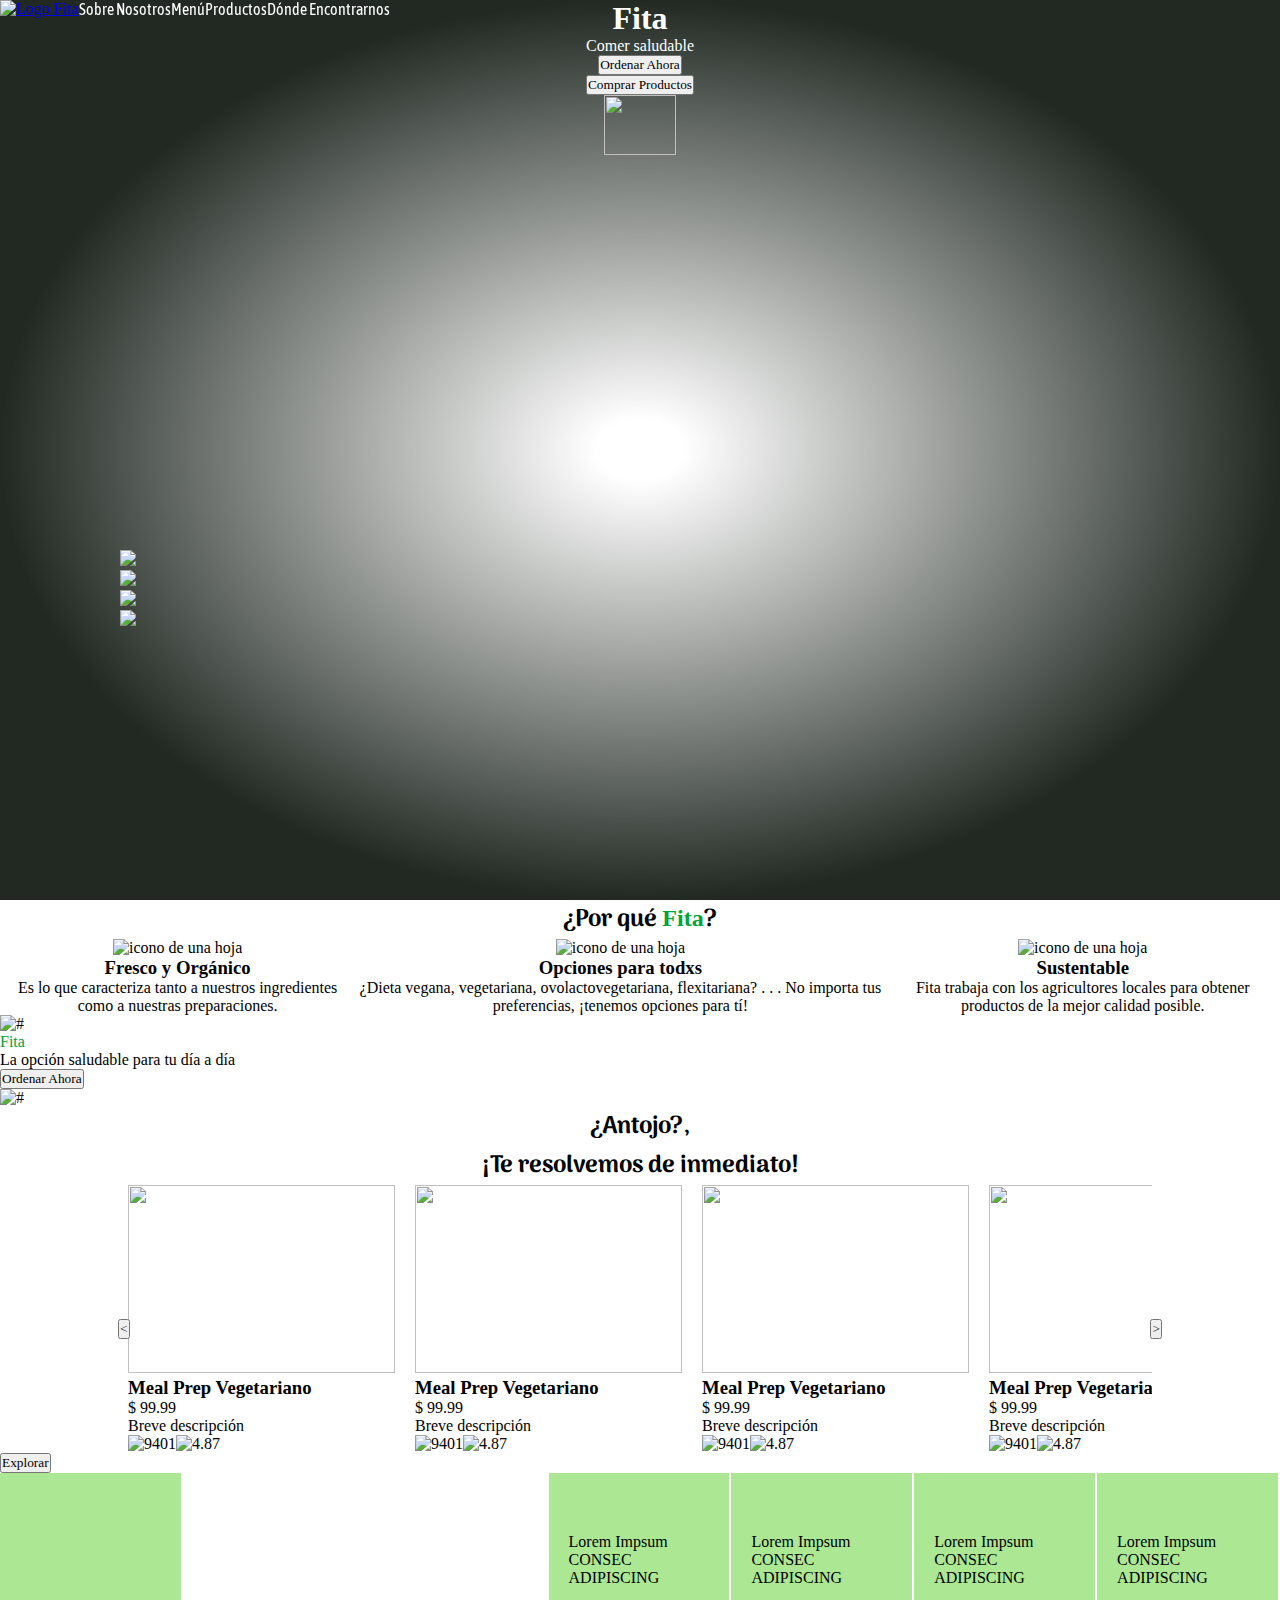
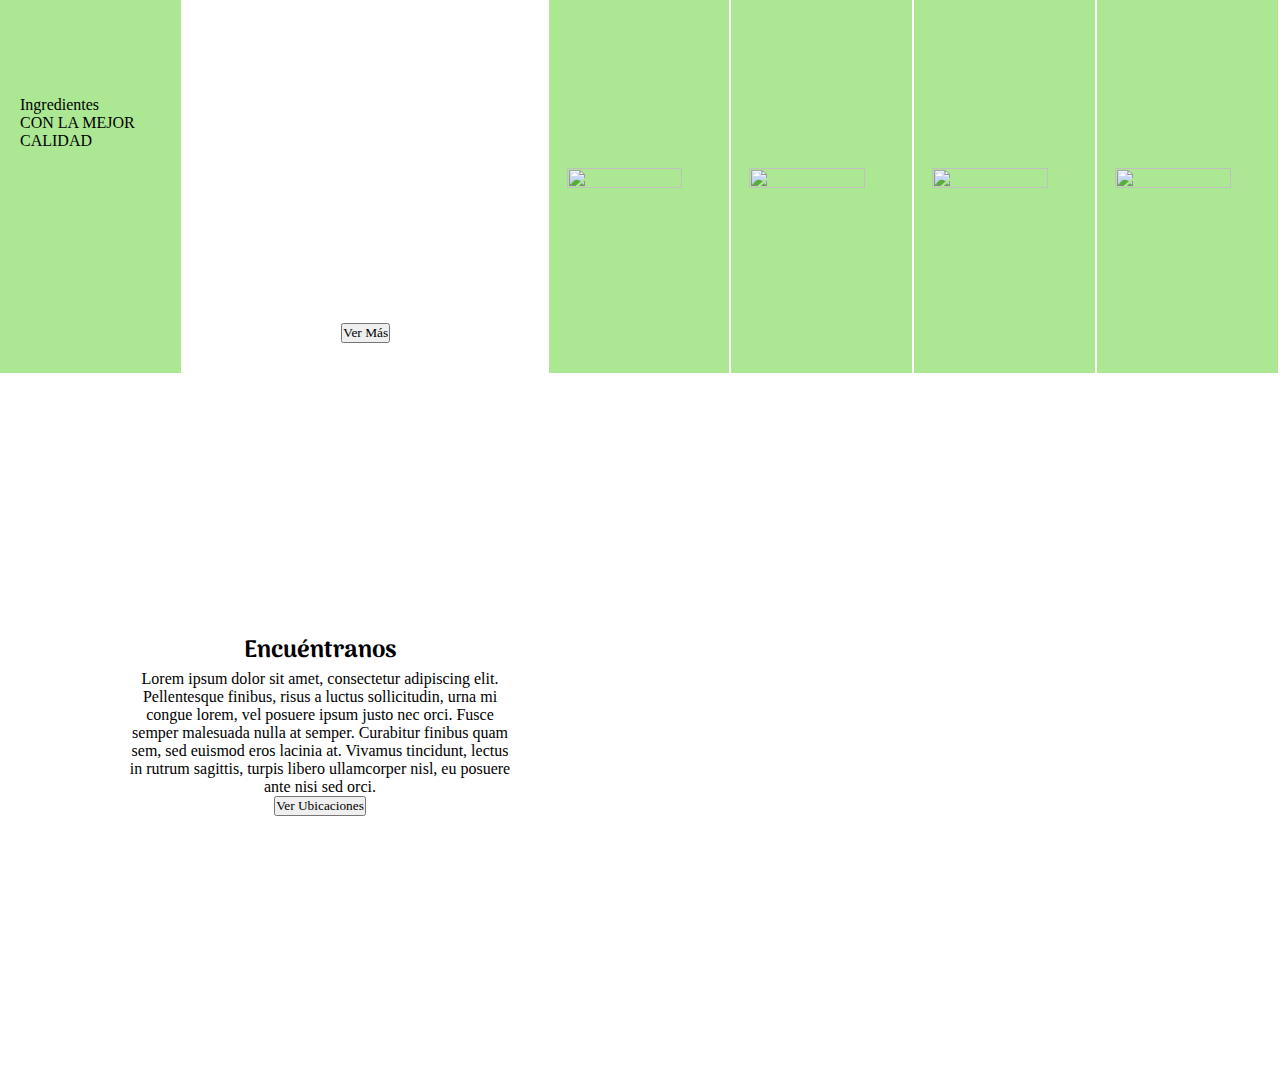
==== index.html @ cc6c2985 "completado el encuentranos, falta revisar espacios, fuentes y tamaños" ====
<!DOCTYPE html>
<html lang="en">
<head>
  <meta charset="UTF-8">
  <meta http-equiv="X-UA-Compatible" content="IE=edge">
  <meta name="viewport" content="width=device-width, initial-scale=1.0">
  <title>Fita</title>
  <link rel="icon" href="img/Logo.ico" type="image/x-icon">
  <link rel="stylesheet" href="css/style.css">
  <!-- Fonts -->
  <link rel="preconnect" href="https://fonts.googleapis.com">
  <link rel="preconnect" href="https://fonts.gstatic.com" crossorigin>
  <link href="https://fonts.googleapis.com/css2?family=Arima:wght@100;200;300;400;500;600;700&family=Asap+Condensed:wght@200;300;400;500;600;700;800;900&display=swap" rel="stylesheet">
</head>
<body>
  <div><!--  class="grid indexGrid"> -->
    <!-- NAV BAR -->
    <header>
      <div class="flex navBar">
        <a href="index.html"><img src="img/logo-letras-derecha.png" alt="Logo Fita" height="60px" width="104px"></a>
      <nav>
        <ul class="flex fntAsap txtBlanco">
          <li><a>Sobre Nosotros</a></li>
          <li><a>Menú</a></li>
          <li><a>Productos</a></li>
          <li><a>Dónde Encontrarnos</a></li>
        </ul>
      </nav>
      </div>

      <section id="indexHero">
        <!-- HERO -->
        <div class="centerDiv flex flxCenter">
          <div id="indexhero__SMlogos" class="flex vflex">
            <div class="SMlogo">
              <img src="img/sm-instagram.svg">
            </div>
            <div class="SMlogo">
              <img src="img/sm-whatsapp.svg">
            </div>
            <div class="SMlogo">
              <img src="img/sm-pinterest.svg">
            </div>
            <div class="SMlogo">
              <img src="img/sm-youtube.svg">
            </div>
          </div>
  
          <div class="flex vflex flxAlgnCenter txtBlanco" id="heroContent">
            <h1 class="fntFonarto">Fita</h1>
            <p>Comer saludable</p>
            <button>Ordenar Ahora</button>
            <button>Comprar Productos</button>
            <img src="img/iconMouse.svg" width="72px" height="60px">
          </div>
        </div>
        
      </section>
      
    </header>

    <main>
      <section class="txtCenter">
        <!-- RAZONES FITA -->
        <h2 class="fntArima">¿Por qué <span class="fntFonarto txtDestaque">Fita</span>?</h2>
        <div class="flex">
          <div class="vflex">
            <img src="img/hoja.svg" alt="icono de una hoja">
            <h3>Fresco y Orgánico</h3>
            <p>Es lo que caracteriza tanto a nuestros ingredientes como a nuestras preparaciones.</p>
          </div>
          <div class="vflex">
            <img src="img/people.svg" alt="icono de una hoja">
            <h3>Opciones para todxs</h3>
            <p>¿Dieta vegana, vegetariana, ovolactovegetariana, flexitariana? . . . No importa tus preferencias, ¡tenemos opciones para tí!</p>
          </div>
          <div class="vflex">
            <img src="img/sustentable.svg" alt="icono de una hoja">
            <h3>Sustentable</h3>
            <p>Fita trabaja con los agricultores locales para obtener productos de la mejor calidad posible.</p>
          </div>
        </div>
      </section>

      <section class="banner" class="grid">
        <!-- BANNER -->
        <img src="#" alt="#">
        <div class="vflex">
          <p class="fntFonarto txtDestaque">Fita</p>
          <p>La opción saludable para tu día a día</p>
          <button>Ordenar Ahora</button>
        </div>
        <img src="#" alt="#">
      </section>

      <section>
        <!-- VISTA MENU -->
        <h2 class="txtCenter">¿Antojo?,<br>¡Te resolvemos de inmediato!</h2>
        
        <div class="carousel-container">
          <div class="carousel-wrapper">
            <div class="carousel flex">
              <div class="carousel-items flex">
                <div class="carousel-item">
                  <img src="img/meal-prep.jpg" style="height: 188px; width:267px;">
                  <h3>Meal Prep Vegetariano</h3>
                  <p>$ 99.99</p>  
                  <p>Breve descripción</p>
                  <div class="flex">
                    <div class="flex"> 
                      <img src="img/user.svg">
                      <p>9401</p>
                    </div>
                    <div class="flex">
                      <img src="img/star.svg">
                      <p>4.87</p>
                    </div>
                  </div>
                </div>

                <div class="carousel-item">
                  <img src="img/meal-prep.jpg" style="height: 188px; width:267px;">
                  <h3>Meal Prep Vegetariano</h3>
                  <p>$ 99.99</p>  
                  <p>Breve descripción</p>
                  <div class="flex">
                    <div class="flex"> 
                      <img src="img/user.svg">
                      <p>9401</p>
                    </div>
                    <div class="flex">
                      <img src="img/star.svg">
                      <p>4.87</p>
                    </div>
                  </div>
                </div>

                <div class="carousel-item">
                  <img src="img/meal-prep.jpg" style="height: 188px; width:267px;">
                  <h3>Meal Prep Vegetariano</h3>
                  <p>$ 99.99</p>  
                  <p>Breve descripción</p>
                  <div class="flex">
                    <div class="flex"> 
                      <img src="img/user.svg">
                      <p>9401</p>
                    </div>
                    <div class="flex">
                      <img src="img/star.svg">
                      <p>4.87</p>
                    </div>
                  </div>
                </div>

                <div class="carousel-item">
                  <img src="img/meal-prep.jpg" style="height: 188px; width:267px;">
                  <h3>Meal Prep Vegetariano</h3>
                  <p>$ 99.99</p>  
                  <p>Breve descripción</p>
                  <div class="flex">
                    <div class="flex"> 
                      <img src="img/user.svg">
                      <p>9401</p>
                    </div>
                    <div class="flex">
                      <img src="img/star.svg">
                      <p>4.87</p>
                    </div>
                  </div>
                </div>

                <div class="carousel-item">
                  <img src="img/meal-prep.jpg" height="188px" width="267px">
                  <h3>Meal Prep Vegetariano</h3>
                  <p>$ 99.99</p>  
                  <p>Breve descripción</p>
                  <div class="flex">
                    <div class="flex"> 
                      <img src="img/user.svg">
                      <p>9401</p>
                    </div>
                    <div class="flex">
                      <img src="img/star.svg">
                      <p>4.87</p>
                    </div>
                  </div>
                </div>
              </div>
            </div>
          </div>
          <button class="carousel-control carousel-control-prev">&lt;</button>
          <button class="carousel-control carousel-control-next">&gt;</button>
        </div>
        <button>Explorar</button>
      </section>

      <section>
        <!-- INGREDIENTES -->
        <div class="flex vIngredientes-container">
          <div class="vIngredientes-item flex vflex flxCenter">
            <p>Ingredientes <br> CON LA MEJOR CALIDAD</p>
          </div>

          <div id="verMasIngredientes" class="flex">
            <button>Ver Más</button>
          </div>

          <div class="vIngredientes-item flex vflex flxBetween">
            <p>Lorem Impsum <br>CONSEC ADIPISCING</p>
            <img src="img/ingrediente-1.png" height="177px" width="177px">
          </div>

          <div class="vIngredientes-item flex vflex flxBetween">
            <p>Lorem Impsum <br>CONSEC ADIPISCING</p>
            <img src="img/ingrediente-2.png" height="177px" width="177px">
          </div>

          <div class="vIngredientes-item flex vflex flxBetween">
            <p>Lorem Impsum <br>CONSEC ADIPISCING</p>
            <img src="img/ingrediente-3.png" height="177px" width="177px">
          </div>

          <div class="vIngredientes-item flex vflex flxBetween">
            <p>Lorem Impsum <br>CONSEC ADIPISCING</p>
            <img src="img/ingrediente-4.png" height="177px" width="177px">
          </div>
        </div>
      </section>

      <section>
        <!-- UBICACIONES -->
        <div class="flex txtCenter">
          <div class="ubicaciones-elemento flex flxAlgnCenter">
            <div class="flex vflex flxAlgnCenter flxCenter centerDiv">
              <h2>Encuéntranos</h2>
              <p>Lorem ipsum dolor sit amet, consectetur adipiscing elit. Pellentesque finibus, risus a luctus sollicitudin, urna mi congue lorem, vel posuere ipsum justo nec orci. Fusce semper malesuada nulla at semper. Curabitur finibus quam sem, sed euismod eros lacinia at. Vivamus tincidunt, lectus in rutrum sagittis, turpis libero ullamcorper nisl, eu posuere ante nisi sed orci. </p>
              <button>Ver Ubicaciones</button>
            </div>
          </div>
         
          <div id="imgIndexUbicaciones" class="ubicaciones-elemento">
          </div>
        </div>
      </section>
    </main>
    <footer>
      <!-- FOOTER -->
      
    </footer>
  </div>
</body>
</html>
---- css/style.css ----
* {
    margin: 0;
    padding: 0;
}
/* GENERALES */
:root {
    --color-white: #FFF;
    --color-black: #212922;
    --color-destaque: #01A437;
    --color-claro: #ACE894;
    --color-CTA: #E55934;
}
@font-face {
    font-family: 'Fonarto';
    src: url(../fonts/fonarto.ttf);
}

ul {
    list-style: none;
}

/* DISPLAY */
.grid {
    display: grid;
}

.flex {
    display: flex;
    flex-direction: row;
}

.vflex {
    flex-direction: column;
}

.flxCenter {
    justify-content: center;
}

.flxAlgnCenter {
    align-items: center;
}

.flxBetween {
    justify-content: space-between;
}

.centerDiv {
    width:60%; 
    margin:0 auto;
}

button {
    font-family: 'Fonarto';
    display: block;
}

/* TEXTO */
.txtBlanco {
    color: var(--color-white);
}

.txtDestaque {
    color: var(--color-destaque);
}

.txtCenter {
    text-align: center;
}

.fntAsap {
    font-family: 'Asap Condensed', sans-serif;
}

.fntArima {
    font-family: 'Arima', cursive;
}

.fntFonarto {
    font-family: 'Fonarto';
}

h2 {
    font-family: 'Arima', cursive;
}

/* header */
.navBar {
    position: fixed;
    z-index: 1000;
}

#indexHero {
    background: radial-gradient(50% 50% at 50% 50%, rgba(33, 41, 34, 0) 6.77%, #212922 100%),url(../img/burger-hero.png);
    background-blend-mode: hard-light, normal;
    background-size: cover;
    background-position: center;
    height: 100vh;
}

#indexhero__SMlogos {
    position: absolute;
    left: 120px;
    bottom: 30%;
}

/* Carousel menu */
.carousel-container {
    width: 80%;
    margin: 0 auto;
    position: relative;
}

.carousel-item {
    width: auto;
}

.carousel-items {
    gap: 20px;
}
.carousel-wrapper {
    overflow: hidden;
}

.carousel-control {
    position: absolute;
    top: 50%;
}

.carousel-control-prev {
    left: -10px;
}
  
.carousel-control-next {
    right: -10px;
}

/* Ingredientes */
.vIngredientes-container {
    position: relative;
    height: 500px;
}

.vIngredientes-item {
    width: calc(100% / 7);
    padding: 60px 0 60px 0px;
    box-sizing: border-box;
    background-color: var(--color-claro);
    border-right: 2px solid var(--color-white);
}

.vIngredientes-item p {
    max-width: 138px;
    margin-left: 20px;

}

.vIngredientes-item img {
    align-self: center;
    width: 80%;
    height: auto;
}

#verMasIngredientes {
    width: calc(2* (100%/7));
    background: url(../img/ingredientes-varios.jpg);
    background-position: center;
    background-size: cover;
    align-items: flex-end;
    justify-content: center;
    padding-bottom: 30px;

}

/* Encuentranos - Ubicaciones */
.ubicaciones-elemento {
    width: 50%;
    height: 700px;
}
#imgIndexUbicaciones {
    background: url(../img/restaurante-personas-comiendo.jpg);
    background-position: center;
    background-size: cover;
    
}
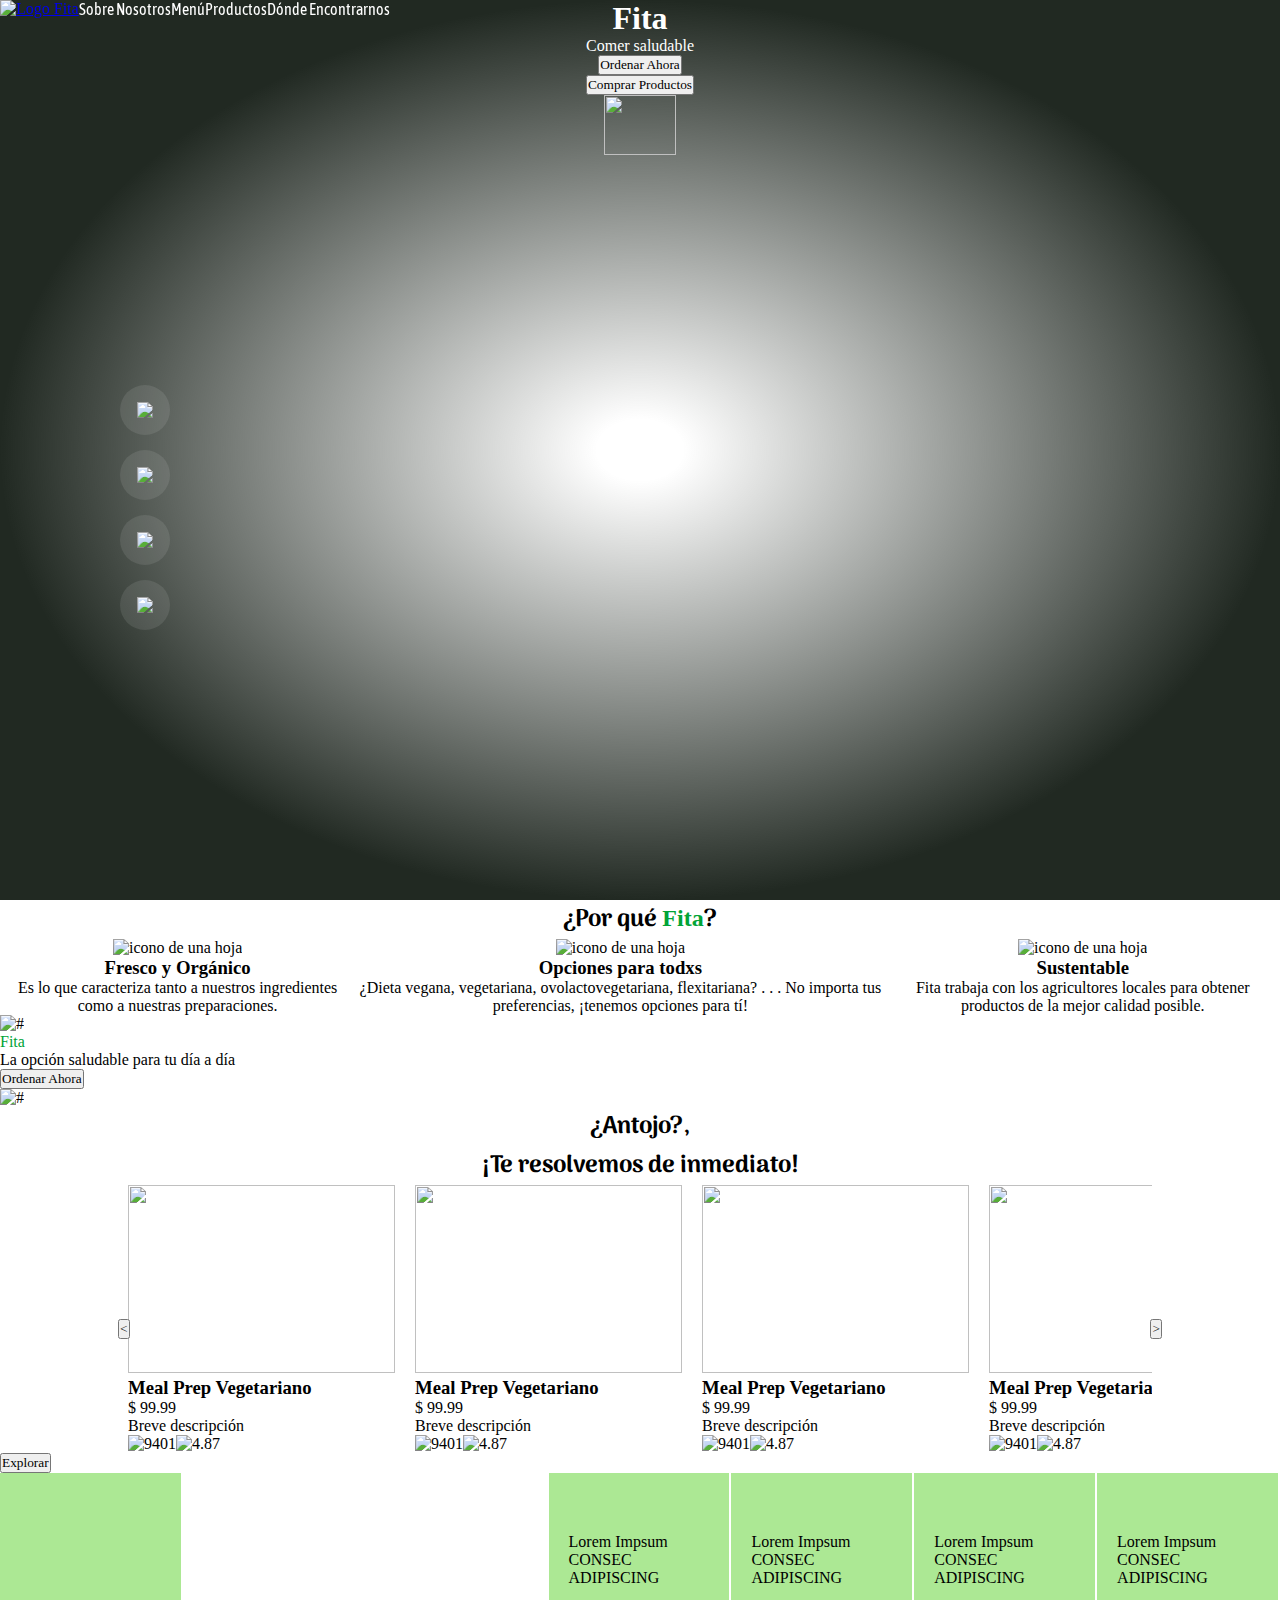
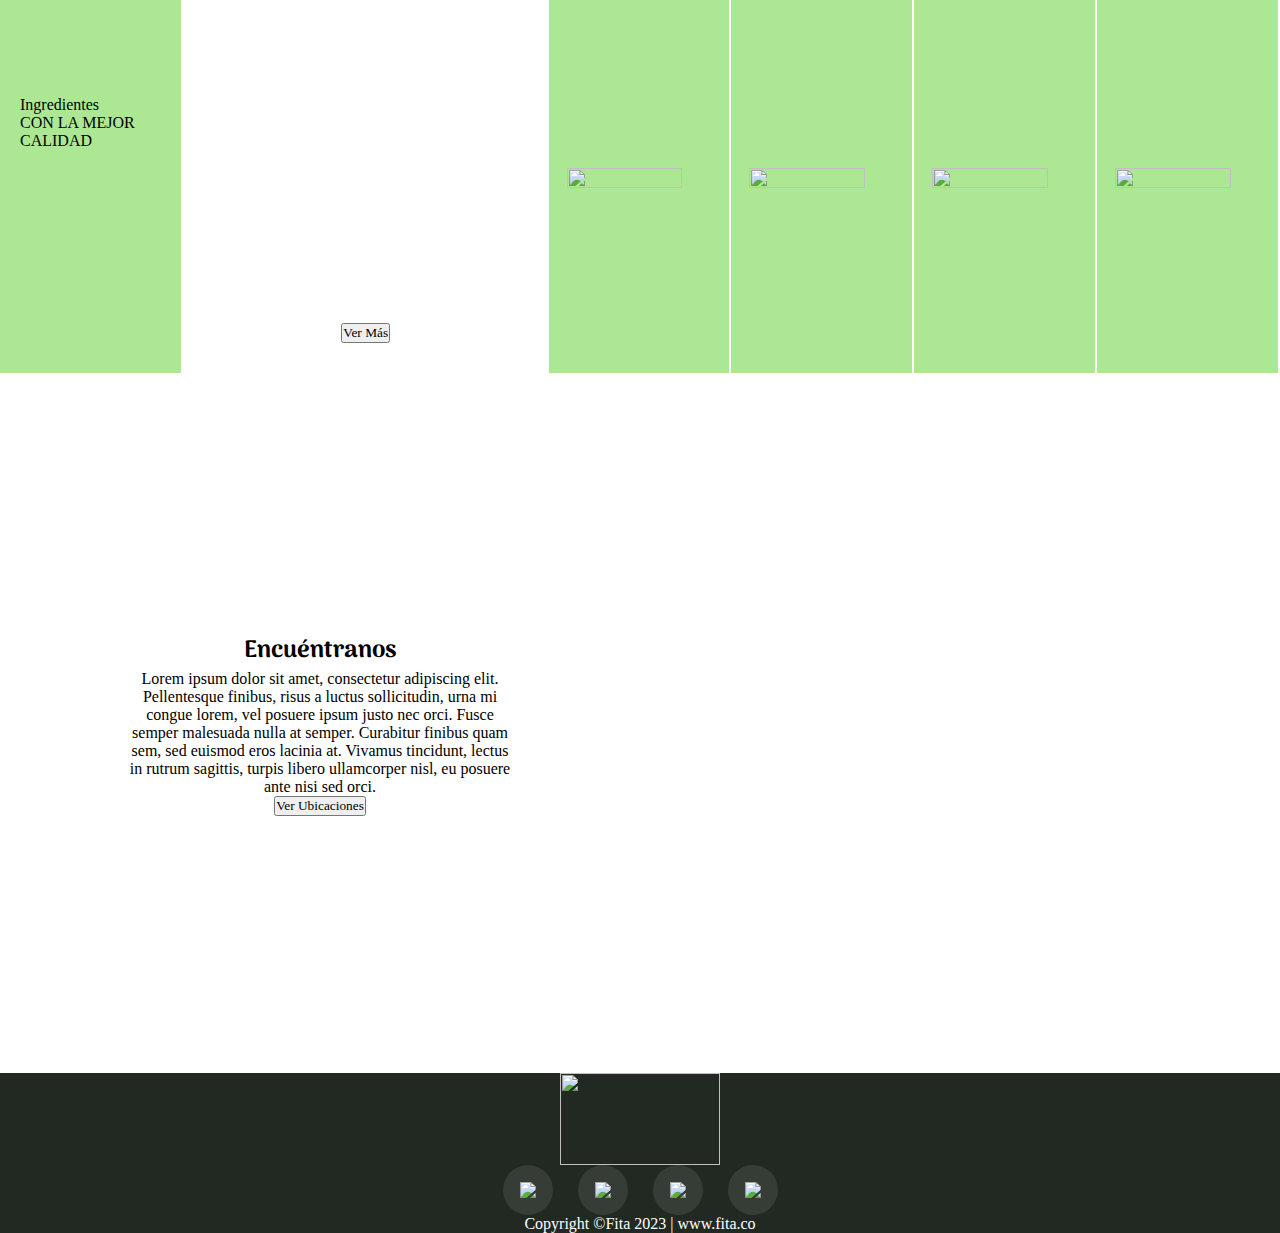
==== commit a630e5cc: "hice footer, espacio entre SMlogos modificado. Falta tipografia, tamanos y espaciado" ====
--- a/index.html
+++ b/index.html
@@ -31,7 +31,7 @@
       <section id="indexHero">
         <!-- HERO -->
         <div class="centerDiv flex flxCenter">
-          <div id="indexhero__SMlogos" class="flex vflex">
+          <div class="indexhero__SMlogos flex vflex">
             <div class="SMlogo">
               <img src="img/sm-instagram.svg">
             </div>
@@ -243,9 +243,26 @@
         </div>
       </section>
     </main>
-    <footer>
+    <footer class="bg-oscuro">
       <!-- FOOTER -->
-      
+      <div class="flex vflex flxAlgnCenter" >
+        <img src="img/logo-letras-derecha.png" height="92px" width="160px">
+        <div class="flex flxAlgnCenter footer__SMlogos">
+          <div class="SMlogo">
+            <img src="img/sm-instagram.svg">
+          </div>
+          <div class="SMlogo">
+            <img src="img/sm-whatsapp.svg">
+          </div>
+          <div class="SMlogo">
+            <img src="img/sm-pinterest.svg">
+          </div>
+          <div class="SMlogo">
+            <img src="img/sm-youtube.svg">
+          </div>
+        </div>
+        <p class="txtBlanco">Copyright ©Fita 2023 | www.fita.co </p>
+
     </footer>
   </div>
 </body>
--- a/css/style.css
+++ b/css/style.css
@@ -9,6 +9,7 @@
     --color-destaque: #01A437;
     --color-claro: #ACE894;
     --color-CTA: #E55934;
+    --color-trans: #F8F8F81A;
 }
 @font-face {
     font-family: 'Fonarto';
@@ -53,6 +54,10 @@
 button {
     font-family: 'Fonarto';
     display: block;
+}
+
+.bg-oscuro {
+    background-color: var(--color-black);
 }
 
 /* TEXTO */
@@ -98,10 +103,22 @@
     height: 100vh;
 }
 
-#indexhero__SMlogos {
+.indexhero__SMlogos {
     position: absolute;
     left: 120px;
     bottom: 30%;
+    gap: 15px;
+}
+
+.SMlogo {
+    background: var(--color-trans);
+    border-radius: 50%;
+    width: 50px; 
+    height: 50px;
+    display: flex;
+    justify-content: center;
+    align-items: center;
+
 }
 
 /* Carousel menu */
@@ -184,5 +201,9 @@
     
 }
 
-
-
+/* Footer */
+
+.footer__SMlogos {
+ gap: 25px;
+}
+
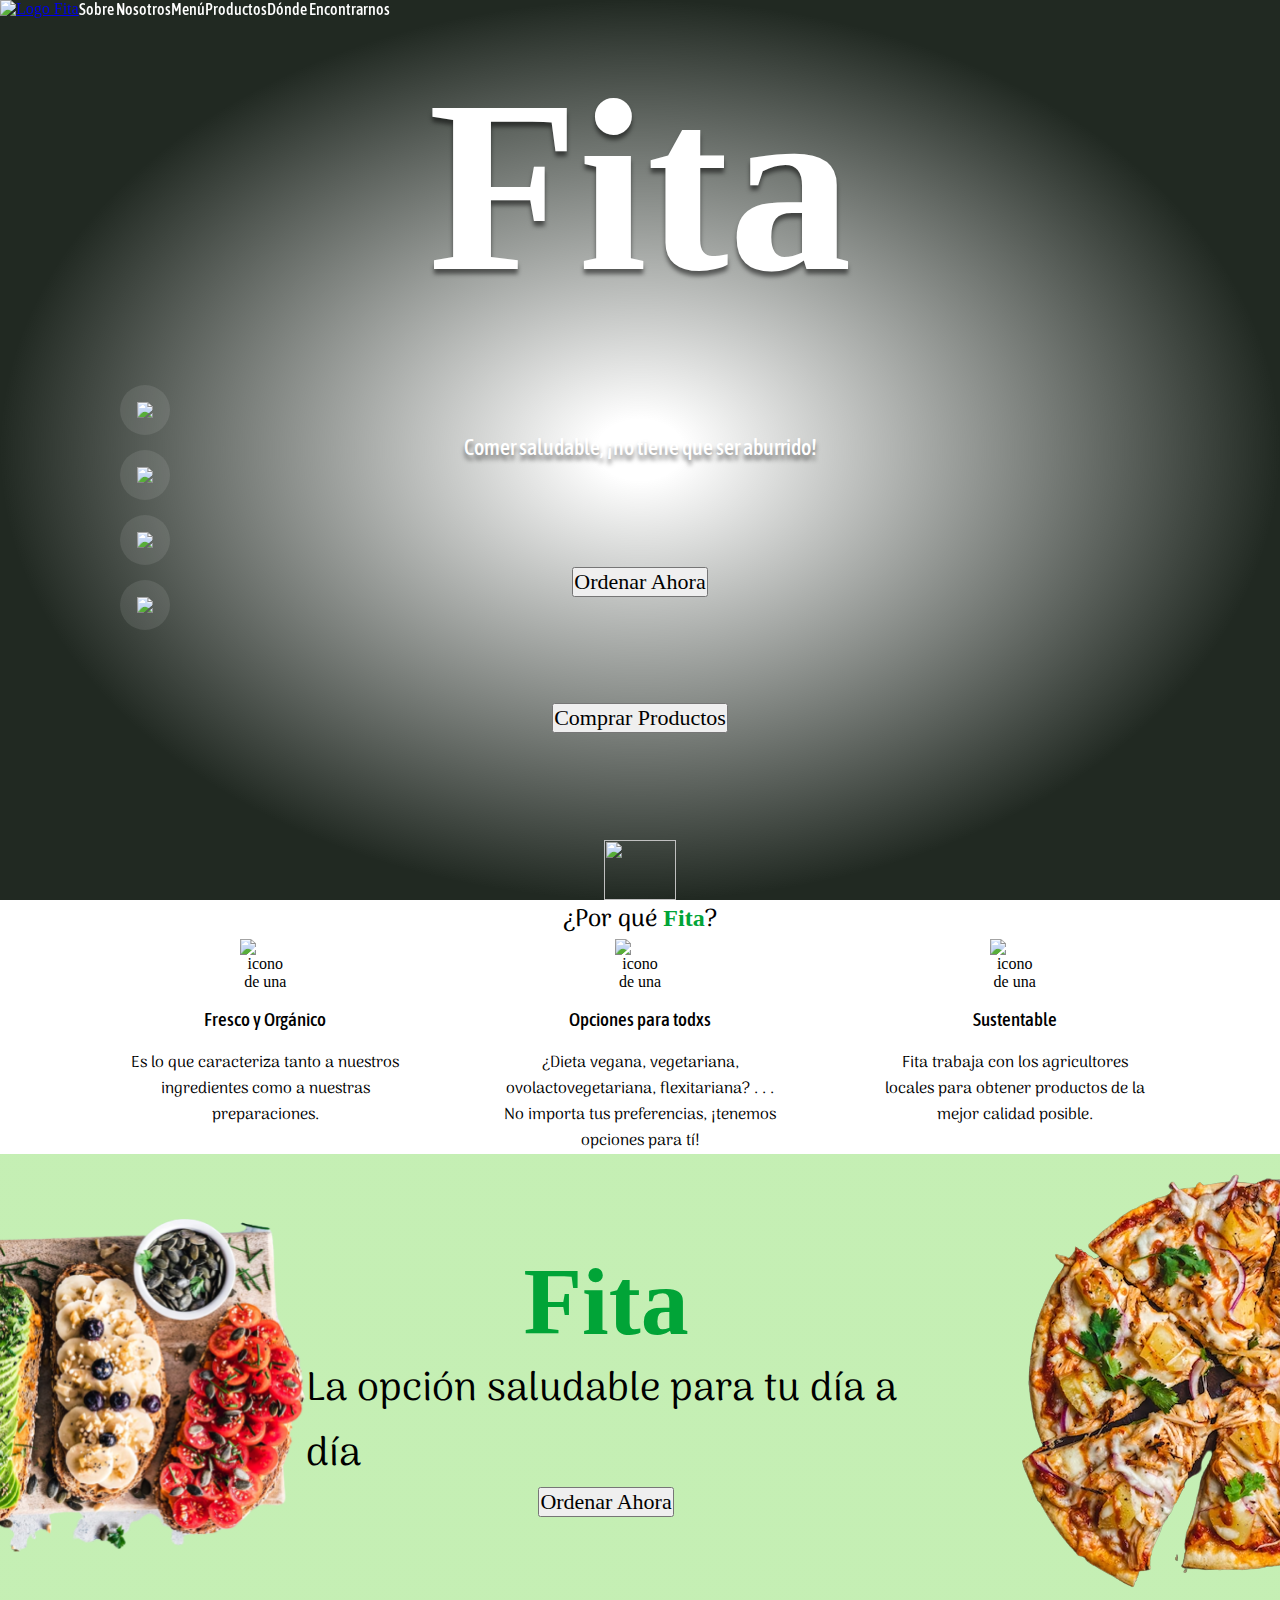
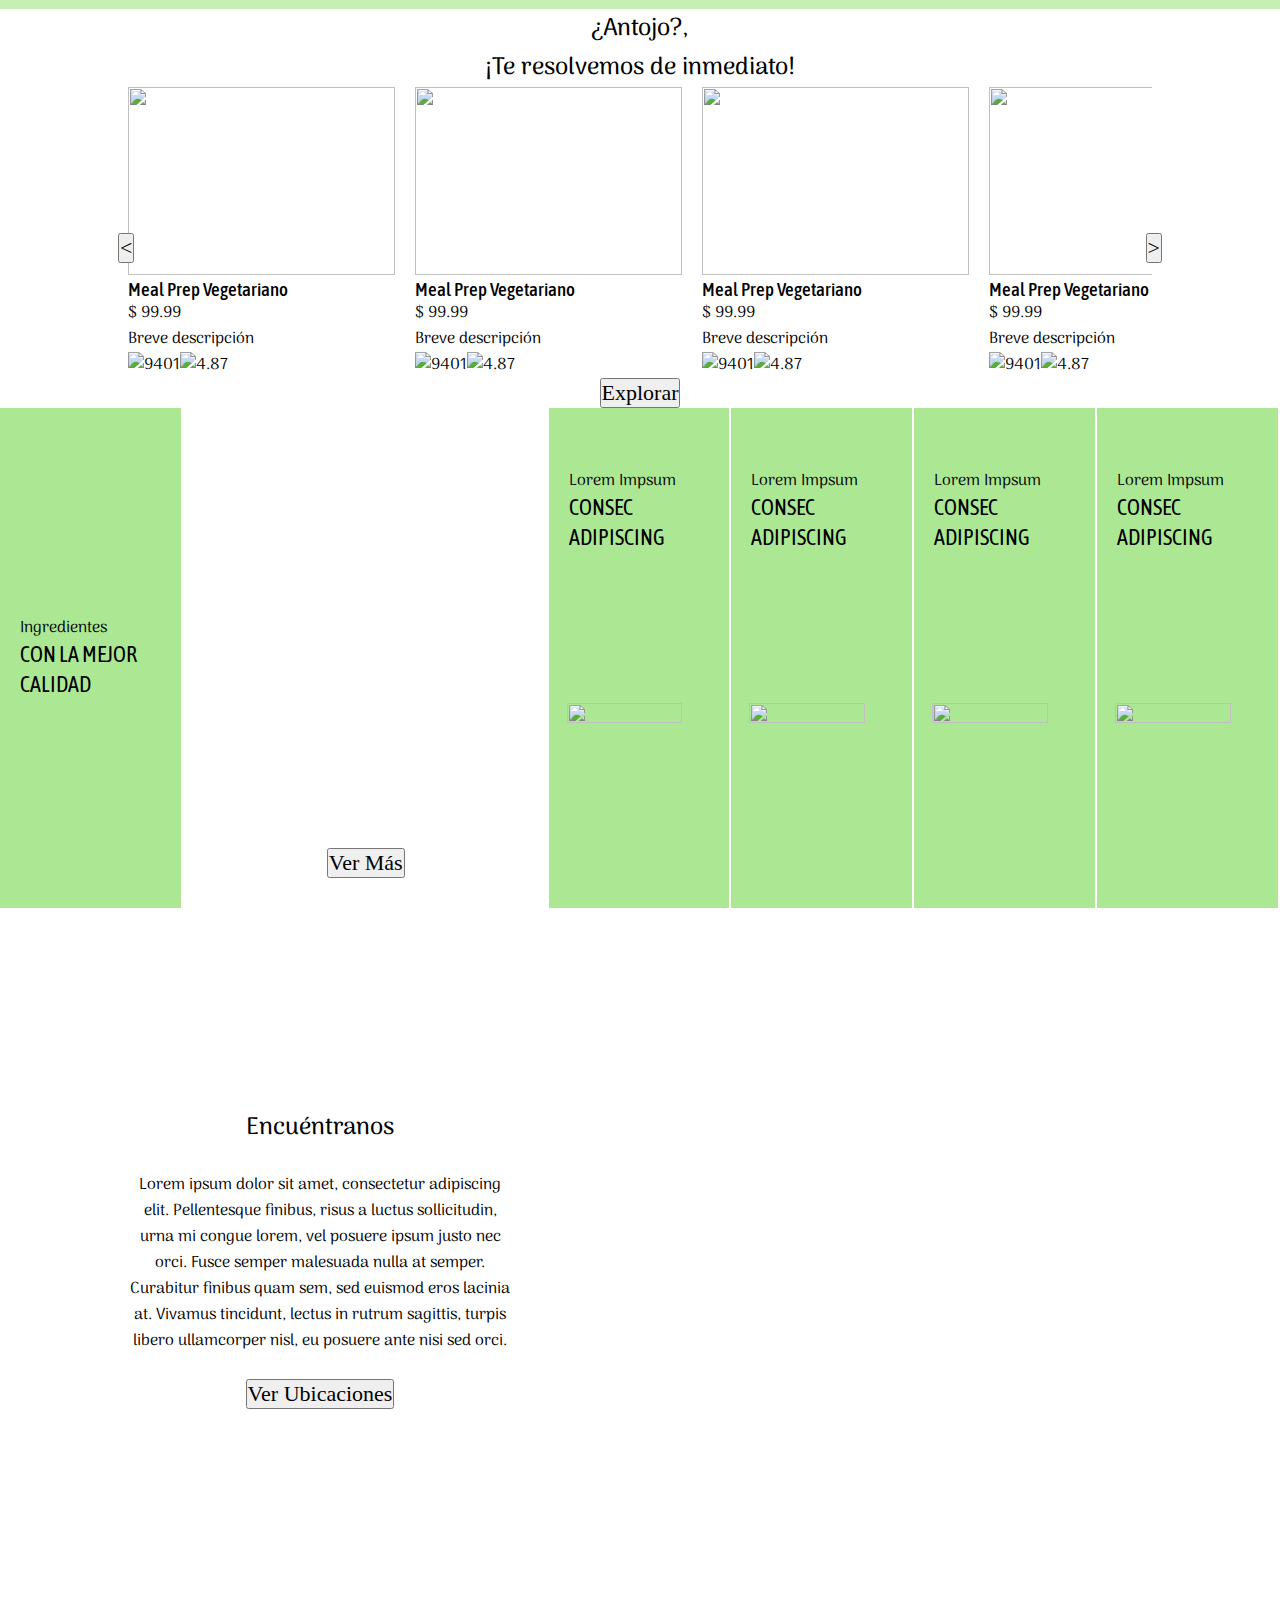
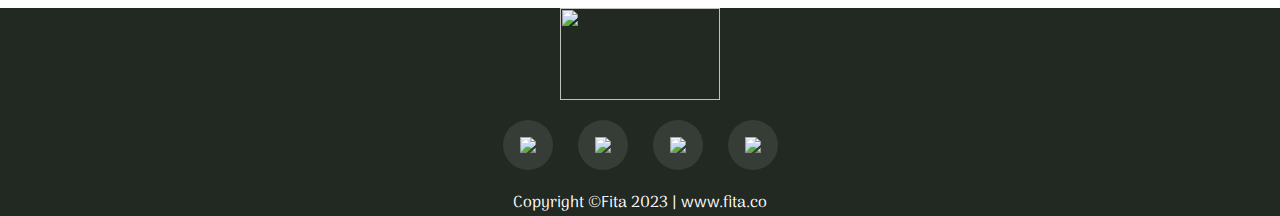
==== commit be9c068f: "varios cambios para mejorar la estetica en general, hero finalizado. Falta navbar, estilizar los bot" ====
--- a/index.html
+++ b/index.html
@@ -30,7 +30,7 @@
 
       <section id="indexHero">
         <!-- HERO -->
-        <div class="centerDiv flex flxCenter">
+        <div id="hero-container" class="centerDiv">
           <div class="indexhero__SMlogos flex vflex">
             <div class="SMlogo">
               <img src="img/sm-instagram.svg">
@@ -46,9 +46,9 @@
             </div>
           </div>
   
-          <div class="flex vflex flxAlgnCenter txtBlanco" id="heroContent">
-            <h1 class="fntFonarto">Fita</h1>
-            <p>Comer saludable</p>
+          <div class="flex vflex flxAlgnCenter flxBetween txtBlanco" id="hero-content">
+            <h1 id="fita-hero" class="fntFonarto txtShadowBlanco">Fita</h1>
+            <p class="txtShadowBlanco fntAsap txt22">Comer saludable, ¡no tiene que ser aburrido!</p>
             <button>Ordenar Ahora</button>
             <button>Comprar Productos</button>
             <img src="img/iconMouse.svg" width="72px" height="60px">
@@ -63,18 +63,18 @@
       <section class="txtCenter">
         <!-- RAZONES FITA -->
         <h2 class="fntArima">¿Por qué <span class="fntFonarto txtDestaque">Fita</span>?</h2>
-        <div class="flex">
-          <div class="vflex">
+        <div id="razones-container"class="flex padding80 borderBox">
+          <div class="flex vflex razonFita">
             <img src="img/hoja.svg" alt="icono de una hoja">
             <h3>Fresco y Orgánico</h3>
             <p>Es lo que caracteriza tanto a nuestros ingredientes como a nuestras preparaciones.</p>
           </div>
-          <div class="vflex">
+          <div class="flex vflex razonFita">
             <img src="img/people.svg" alt="icono de una hoja">
             <h3>Opciones para todxs</h3>
             <p>¿Dieta vegana, vegetariana, ovolactovegetariana, flexitariana? . . . No importa tus preferencias, ¡tenemos opciones para tí!</p>
           </div>
-          <div class="vflex">
+          <div class="flex vflex razonFita">
             <img src="img/sustentable.svg" alt="icono de una hoja">
             <h3>Sustentable</h3>
             <p>Fita trabaja con los agricultores locales para obtener productos de la mejor calidad posible.</p>
@@ -82,25 +82,28 @@
         </div>
       </section>
 
-      <section class="banner" class="grid">
+      <section class="banner">
         <!-- BANNER -->
-        <img src="#" alt="#">
-        <div class="vflex">
-          <p class="fntFonarto txtDestaque">Fita</p>
-          <p>La opción saludable para tu día a día</p>
-          <button>Ordenar Ahora</button>
-        </div>
-        <img src="#" alt="#">
-      </section>
-
-      <section>
+        <div class="flex flxBetween flxAlgnCenter">
+          <img src="img/banner-left.png" height="340px" width="auto" alt="#">
+          <div class="flex vflex flxAlgnCenter">
+            <p class="fntFonarto txtDestaque txt96">Fita</p>
+            <p class="txt40">La opción saludable para tu día a día</p>
+            <button>Ordenar Ahora</button>
+          </div>
+          <img src="img/banner-right.png" height="455px" width="auto" alt="#">
+        </div>
+       
+      </section>
+
+      <section class="flex vflex flxAlgnCenter">
         <!-- VISTA MENU -->
         <h2 class="txtCenter">¿Antojo?,<br>¡Te resolvemos de inmediato!</h2>
         
         <div class="carousel-container">
           <div class="carousel-wrapper">
             <div class="carousel flex">
-              <div class="carousel-items flex">
+              <div class="carousel-items flex gap20">
                 <div class="carousel-item">
                   <img src="img/meal-prep.jpg" style="height: 188px; width:267px;">
                   <h3>Meal Prep Vegetariano</h3>
@@ -198,7 +201,7 @@
         <!-- INGREDIENTES -->
         <div class="flex vIngredientes-container">
           <div class="vIngredientes-item flex vflex flxCenter">
-            <p>Ingredientes <br> CON LA MEJOR CALIDAD</p>
+            <p>Ingredientes <br> <span>CON LA MEJOR CALIDAD</span></p>
           </div>
 
           <div id="verMasIngredientes" class="flex">
@@ -206,22 +209,22 @@
           </div>
 
           <div class="vIngredientes-item flex vflex flxBetween">
-            <p>Lorem Impsum <br>CONSEC ADIPISCING</p>
+            <p>Lorem Impsum <br><span>CONSEC ADIPISCING</span></p>
             <img src="img/ingrediente-1.png" height="177px" width="177px">
           </div>
 
           <div class="vIngredientes-item flex vflex flxBetween">
-            <p>Lorem Impsum <br>CONSEC ADIPISCING</p>
+            <p>Lorem Impsum <br><span>CONSEC ADIPISCING</span></p>
             <img src="img/ingrediente-2.png" height="177px" width="177px">
           </div>
 
           <div class="vIngredientes-item flex vflex flxBetween">
-            <p>Lorem Impsum <br>CONSEC ADIPISCING</p>
+            <p>Lorem Impsum <br><span>CONSEC ADIPISCING</span></p>
             <img src="img/ingrediente-3.png" height="177px" width="177px">
           </div>
 
           <div class="vIngredientes-item flex vflex flxBetween">
-            <p>Lorem Impsum <br>CONSEC ADIPISCING</p>
+            <p>Lorem Impsum <br><span>CONSEC ADIPISCING</span></p>
             <img src="img/ingrediente-4.png" height="177px" width="177px">
           </div>
         </div>
@@ -231,7 +234,7 @@
         <!-- UBICACIONES -->
         <div class="flex txtCenter">
           <div class="ubicaciones-elemento flex flxAlgnCenter">
-            <div class="flex vflex flxAlgnCenter flxCenter centerDiv">
+            <div class="flex vflex flxAlgnCenter flxCenter centerDiv gap25">
               <h2>Encuéntranos</h2>
               <p>Lorem ipsum dolor sit amet, consectetur adipiscing elit. Pellentesque finibus, risus a luctus sollicitudin, urna mi congue lorem, vel posuere ipsum justo nec orci. Fusce semper malesuada nulla at semper. Curabitur finibus quam sem, sed euismod eros lacinia at. Vivamus tincidunt, lectus in rutrum sagittis, turpis libero ullamcorper nisl, eu posuere ante nisi sed orci. </p>
               <button>Ver Ubicaciones</button>
@@ -245,9 +248,9 @@
     </main>
     <footer class="bg-oscuro">
       <!-- FOOTER -->
-      <div class="flex vflex flxAlgnCenter" >
+      <div class="flex vflex flxAlgnCenter gap20" >
         <img src="img/logo-letras-derecha.png" height="92px" width="160px">
-        <div class="flex flxAlgnCenter footer__SMlogos">
+        <div class="flex flxAlgnCenter footer__SMlogos gap25">
           <div class="SMlogo">
             <img src="img/sm-instagram.svg">
           </div>
--- a/css/style.css
+++ b/css/style.css
@@ -10,29 +10,49 @@
     --color-claro: #ACE894;
     --color-CTA: #E55934;
     --color-trans: #F8F8F81A;
+    --fntSize-txtNormal: 16px;
+    --fntSize-txtSubttl: 22px;
+    --fntSize-txtTtl: 40px;
+    --fntSize-txtPeq: 14px;
 }
 @font-face {
     font-family: 'Fonarto';
     src: url(../fonts/fonarto.ttf);
 }
 
-ul {
-    list-style: none;
+/* ELEMENTOS */
+
+ul {list-style: none;}
+
+button {
+    font-family: 'Fonarto';
+    display: block;
+    font-size: var(--fntSize-txtSubttl);
+}
+
+h2 {
+    font-family: 'Arima', cursive;
+    font-weight: 500;
+}
+
+h3 {
+    font-family: 'Asap Condensed', sans-serif;
+    font-weight: 500;
+}
+p {
+    font-family: 'Arima', cursive;
+    font-size: var(--fntSize-txtNormal);
 }
 
 /* DISPLAY */
-.grid {
-    display: grid;
-}
+.grid {display: grid;}
 
 .flex {
     display: flex;
     flex-direction: row;
 }
 
-.vflex {
-    flex-direction: column;
-}
+.vflex {flex-direction: column;}
 
 .flxCenter {
     justify-content: center;
@@ -46,47 +66,43 @@
     justify-content: space-between;
 }
 
-.centerDiv {
-    width:60%; 
-    margin:0 auto;
-}
-
-button {
-    font-family: 'Fonarto';
-    display: block;
-}
-
-.bg-oscuro {
-    background-color: var(--color-black);
-}
+.gap20 {gap:20px}
+.gap25{gap:25px}
+
+.centerDiv {width:60%; margin:0 auto;
+}
+.padding80 {padding: 0 10%;}
+
+.borderBox {box-sizing: border-box;}
+
+.bg-oscuro {background-color: var(--color-black);}
 
 /* TEXTO */
-.txtBlanco {
-    color: var(--color-white);
-}
-
-.txtDestaque {
-    color: var(--color-destaque);
-}
-
-.txtCenter {
-    text-align: center;
-}
+.txtBlanco {color: var(--color-white);}
+
+.txtDestaque {color: var(--color-destaque);}
+
+.txtShadowBlanco {text-shadow: 0px 5px 4px rgba(0, 0, 0, 0.5);}
+
+.txtCenter {text-align: center;}
 
 .fntAsap {
     font-family: 'Asap Condensed', sans-serif;
-}
+    font-weight: 500;
+}
+
+.txt40 {font-size: var(--fntSize-txtTtl);}
+.txt22 {font-size: var(--fntSize-txtSubttl);}
+.txt96 {font-size: 96px;}
 
 .fntArima {
     font-family: 'Arima', cursive;
+    font-weight: 500;
 }
 
 .fntFonarto {
     font-family: 'Fonarto';
-}
-
-h2 {
-    font-family: 'Arima', cursive;
+    font-weight: 700;
 }
 
 /* header */
@@ -95,6 +111,8 @@
     z-index: 1000;
 }
 
+header {position: relative;}
+
 #indexHero {
     background: radial-gradient(50% 50% at 50% 50%, rgba(33, 41, 34, 0) 6.77%, #212922 100%),url(../img/burger-hero.png);
     background-blend-mode: hard-light, normal;
@@ -102,6 +120,16 @@
     background-position: center;
     height: 100vh;
 }
+
+#hero-container {
+    height: 100%;
+    padding-top: 5vh;
+    box-sizing: border-box;
+}
+
+#hero-content {height: 100%;}
+
+#fita-hero {font-size: 246px;}
 
 .indexhero__SMlogos {
     position: absolute;
@@ -118,8 +146,26 @@
     display: flex;
     justify-content: center;
     align-items: center;
-
-}
+}
+
+.razonFita {
+    width: calc(100%/3);
+    gap: 20px;
+    align-items: center;
+}
+
+.razonFita img {height: 50px; width: 50px;}
+
+#razones-container {gap: 100px;}
+
+/* Banner */
+
+.banner {
+    background: linear-gradient(0deg, rgba(172, 232, 148, 0.7), rgba(172, 232, 148, 0.7)), url(../img/fondo-blanco-lineas.png);
+    background-position: center;
+    background-size: cover;
+}
+
 
 /* Carousel menu */
 .carousel-container {
@@ -128,29 +174,13 @@
     position: relative;
 }
 
-.carousel-item {
-    width: auto;
-}
-
-.carousel-items {
-    gap: 20px;
-}
-.carousel-wrapper {
-    overflow: hidden;
-}
-
-.carousel-control {
-    position: absolute;
-    top: 50%;
-}
-
-.carousel-control-prev {
-    left: -10px;
-}
-  
-.carousel-control-next {
-    right: -10px;
-}
+.carousel-item {width: auto;}
+
+.carousel-wrapper {overflow: hidden;}
+
+.carousel-control {position: absolute; top: 50%;}
+.carousel-control-prev {left: -10px;}  
+.carousel-control-next {right: -10px;}
 
 /* Ingredientes */
 .vIngredientes-container {
@@ -169,7 +199,11 @@
 .vIngredientes-item p {
     max-width: 138px;
     margin-left: 20px;
-
+}
+.vIngredientes-item p span {
+    font-family: 'Asap Condensed', sans-serif;
+    font-weight: 400;
+    font-size: var(--fntSize-txtSubttl);
 }
 
 .vIngredientes-item img {
@@ -186,7 +220,6 @@
     align-items: flex-end;
     justify-content: center;
     padding-bottom: 30px;
-
 }
 
 /* Encuentranos - Ubicaciones */
@@ -194,16 +227,11 @@
     width: 50%;
     height: 700px;
 }
+
 #imgIndexUbicaciones {
     background: url(../img/restaurante-personas-comiendo.jpg);
     background-position: center;
     background-size: cover;
-    
-}
-
-/* Footer */
-
-.footer__SMlogos {
- gap: 25px;
-}
-
+}
+
+
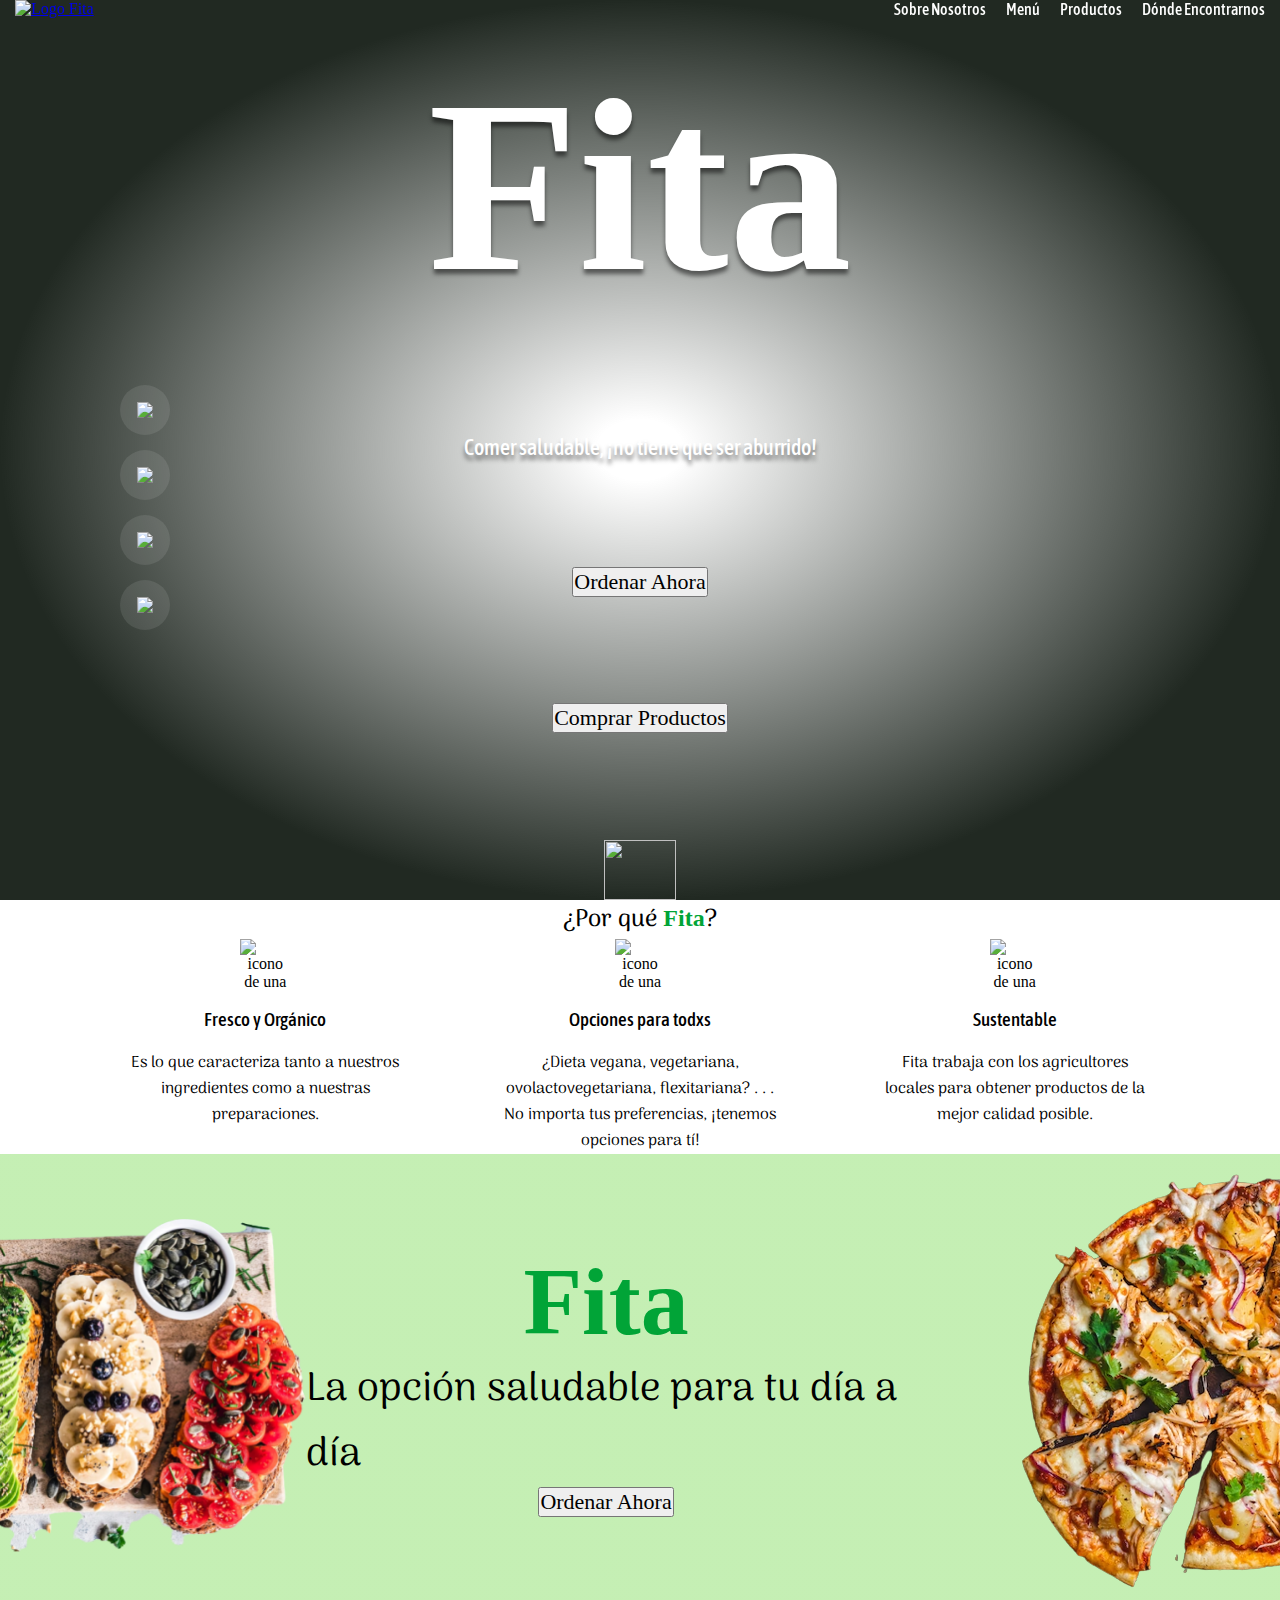
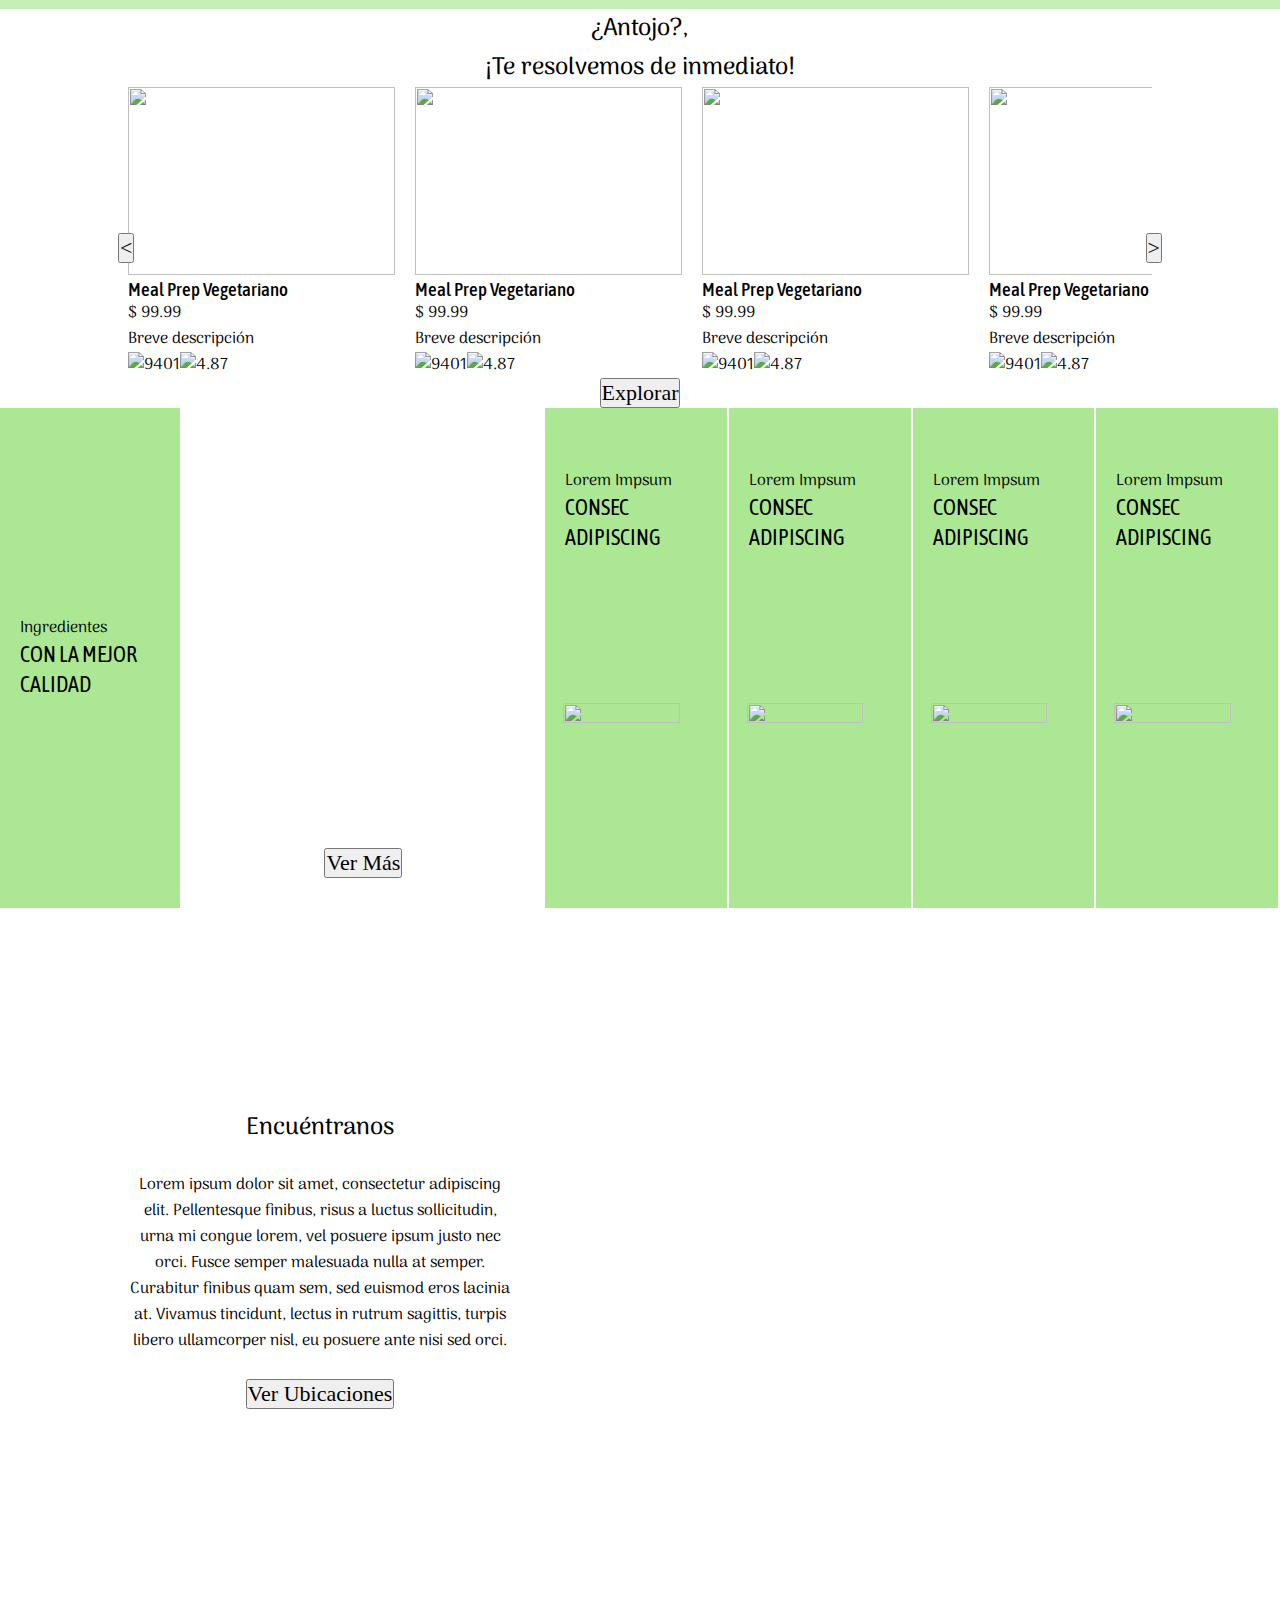
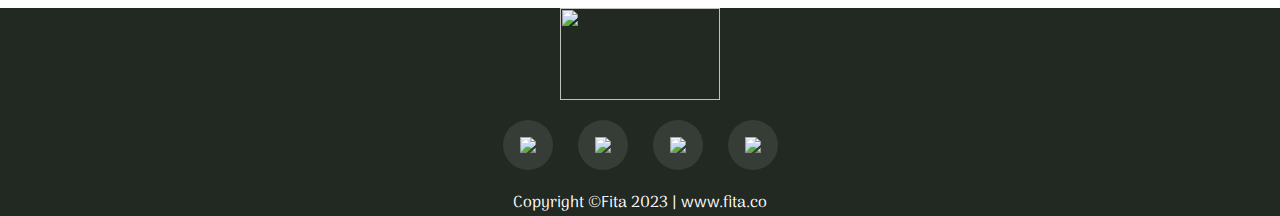
==== commit 904357cb: "Pequeños cambios en la sintaxis y ciertas propiedades CSS, nav bar arreglada" ====
--- a/index.html
+++ b/index.html
@@ -16,10 +16,10 @@
   <div><!--  class="grid indexGrid"> -->
     <!-- NAV BAR -->
     <header>
-      <div class="flex navBar">
+      <div class="flex navBar flxBetween flxAlgnCenter borderBox">
         <a href="index.html"><img src="img/logo-letras-derecha.png" alt="Logo Fita" height="60px" width="104px"></a>
       <nav>
-        <ul class="flex fntAsap txtBlanco">
+        <ul class="flex flxEnd fntAsap txtBlanco gap20">
           <li><a>Sobre Nosotros</a></li>
           <li><a>Menú</a></li>
           <li><a>Productos</a></li>
@@ -30,7 +30,7 @@
 
       <section id="indexHero">
         <!-- HERO -->
-        <div id="hero-container" class="centerDiv">
+        <div id="hero-container" class="centerDiv borderBox">
           <div class="indexhero__SMlogos flex vflex">
             <div class="SMlogo">
               <img src="img/sm-instagram.svg">
@@ -200,7 +200,7 @@
       <section>
         <!-- INGREDIENTES -->
         <div class="flex vIngredientes-container">
-          <div class="vIngredientes-item flex vflex flxCenter">
+          <div class="vIngredientes-item flex vflex flxCenter borderBox">
             <p>Ingredientes <br> <span>CON LA MEJOR CALIDAD</span></p>
           </div>
 
--- a/css/style.css
+++ b/css/style.css
@@ -30,6 +30,11 @@
     font-size: var(--fntSize-txtSubttl);
 }
 
+img {
+    /* object-fit: cover;
+    object-position: center; */
+}
+
 h2 {
     font-family: 'Arima', cursive;
     font-weight: 500;
@@ -66,6 +71,10 @@
     justify-content: space-between;
 }
 
+.flxEnd {
+    justify-content: flex-end;
+}
+
 .gap20 {gap:20px}
 .gap25{gap:25px}
 
@@ -76,6 +85,11 @@
 .borderBox {box-sizing: border-box;}
 
 .bg-oscuro {background-color: var(--color-black);}
+
+.bgImgCC {
+    background-position: center;
+    background-size: cover;
+}
 
 /* TEXTO */
 .txtBlanco {color: var(--color-white);}
@@ -106,12 +120,14 @@
 }
 
 /* header */
+header {position: relative;}
 .navBar {
     position: fixed;
     z-index: 1000;
-}
-
-header {position: relative;}
+    max-width: 100%;
+    width: 100%;
+    padding: 0 15px;
+}
 
 #indexHero {
     background: radial-gradient(50% 50% at 50% 50%, rgba(33, 41, 34, 0) 6.77%, #212922 100%),url(../img/burger-hero.png);
@@ -124,7 +140,6 @@
 #hero-container {
     height: 100%;
     padding-top: 5vh;
-    box-sizing: border-box;
 }
 
 #hero-content {height: 100%;}
@@ -191,7 +206,6 @@
 .vIngredientes-item {
     width: calc(100% / 7);
     padding: 60px 0 60px 0px;
-    box-sizing: border-box;
     background-color: var(--color-claro);
     border-right: 2px solid var(--color-white);
 }
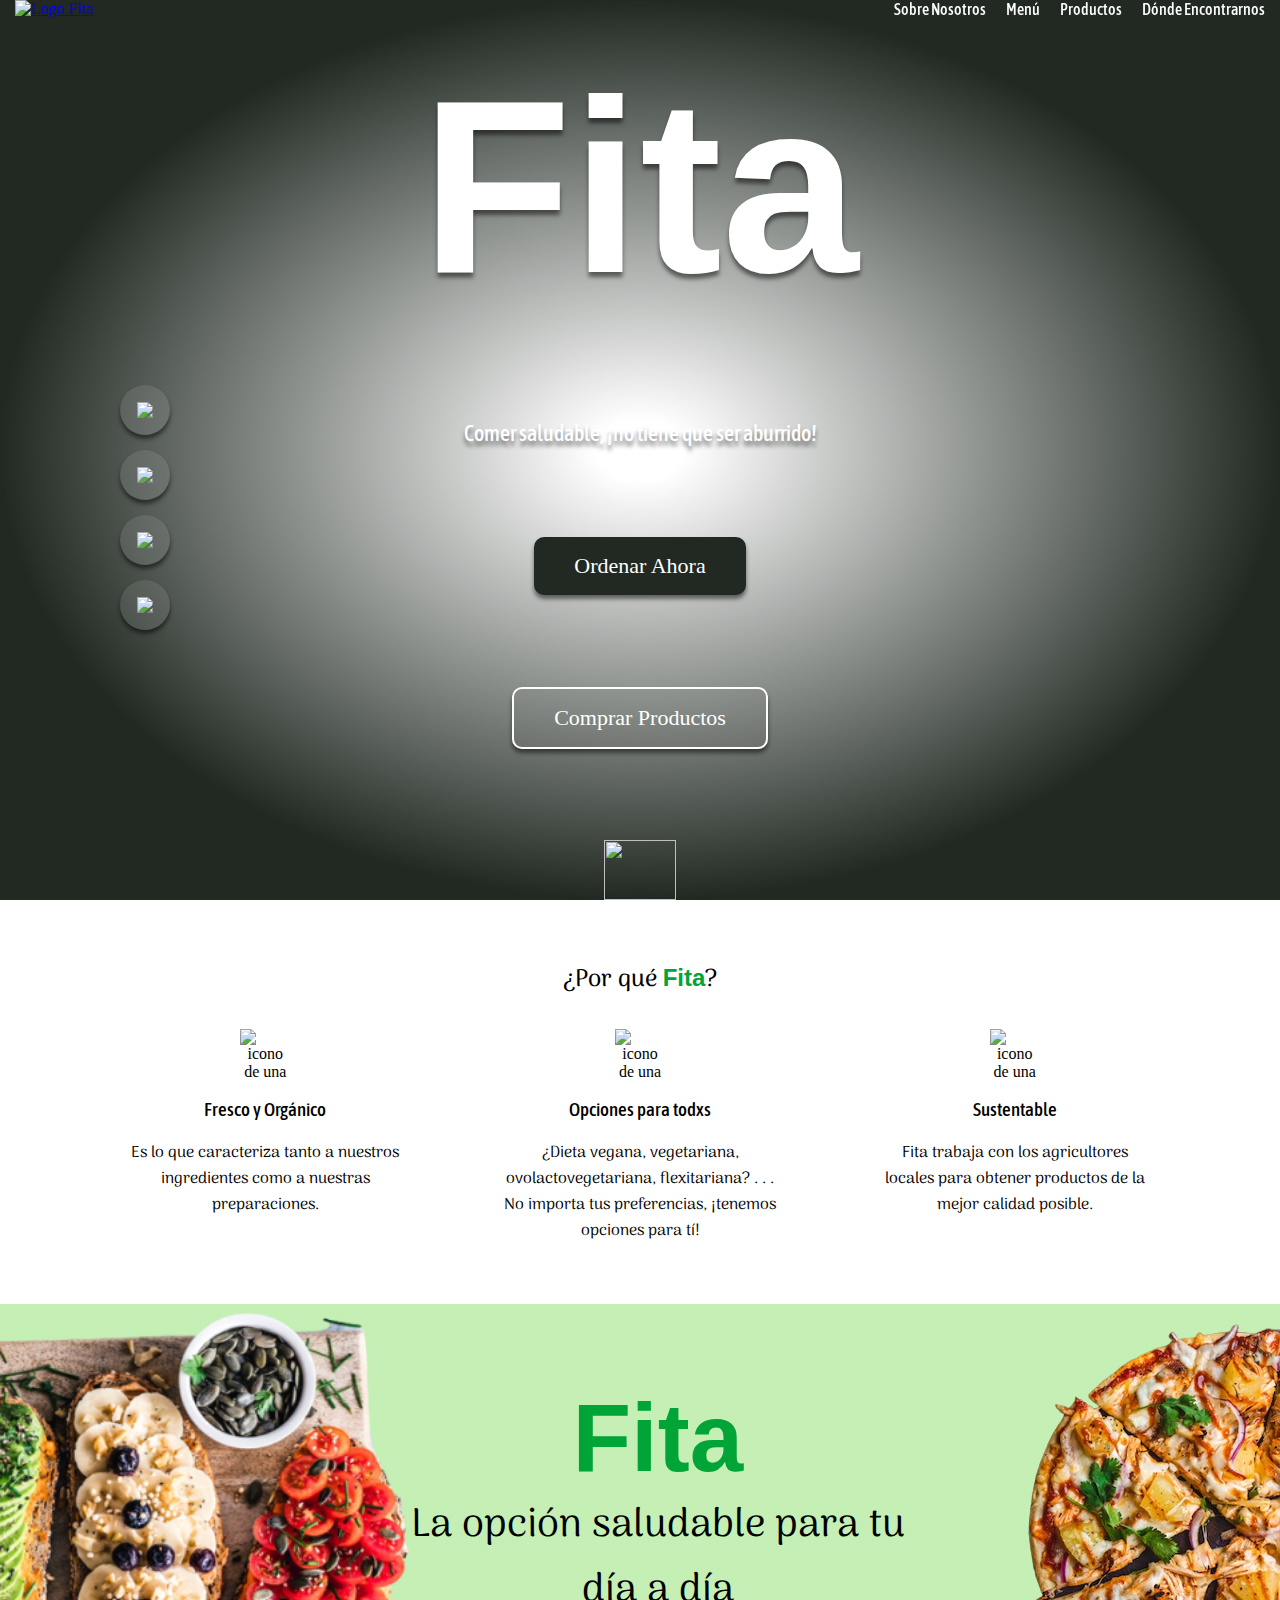
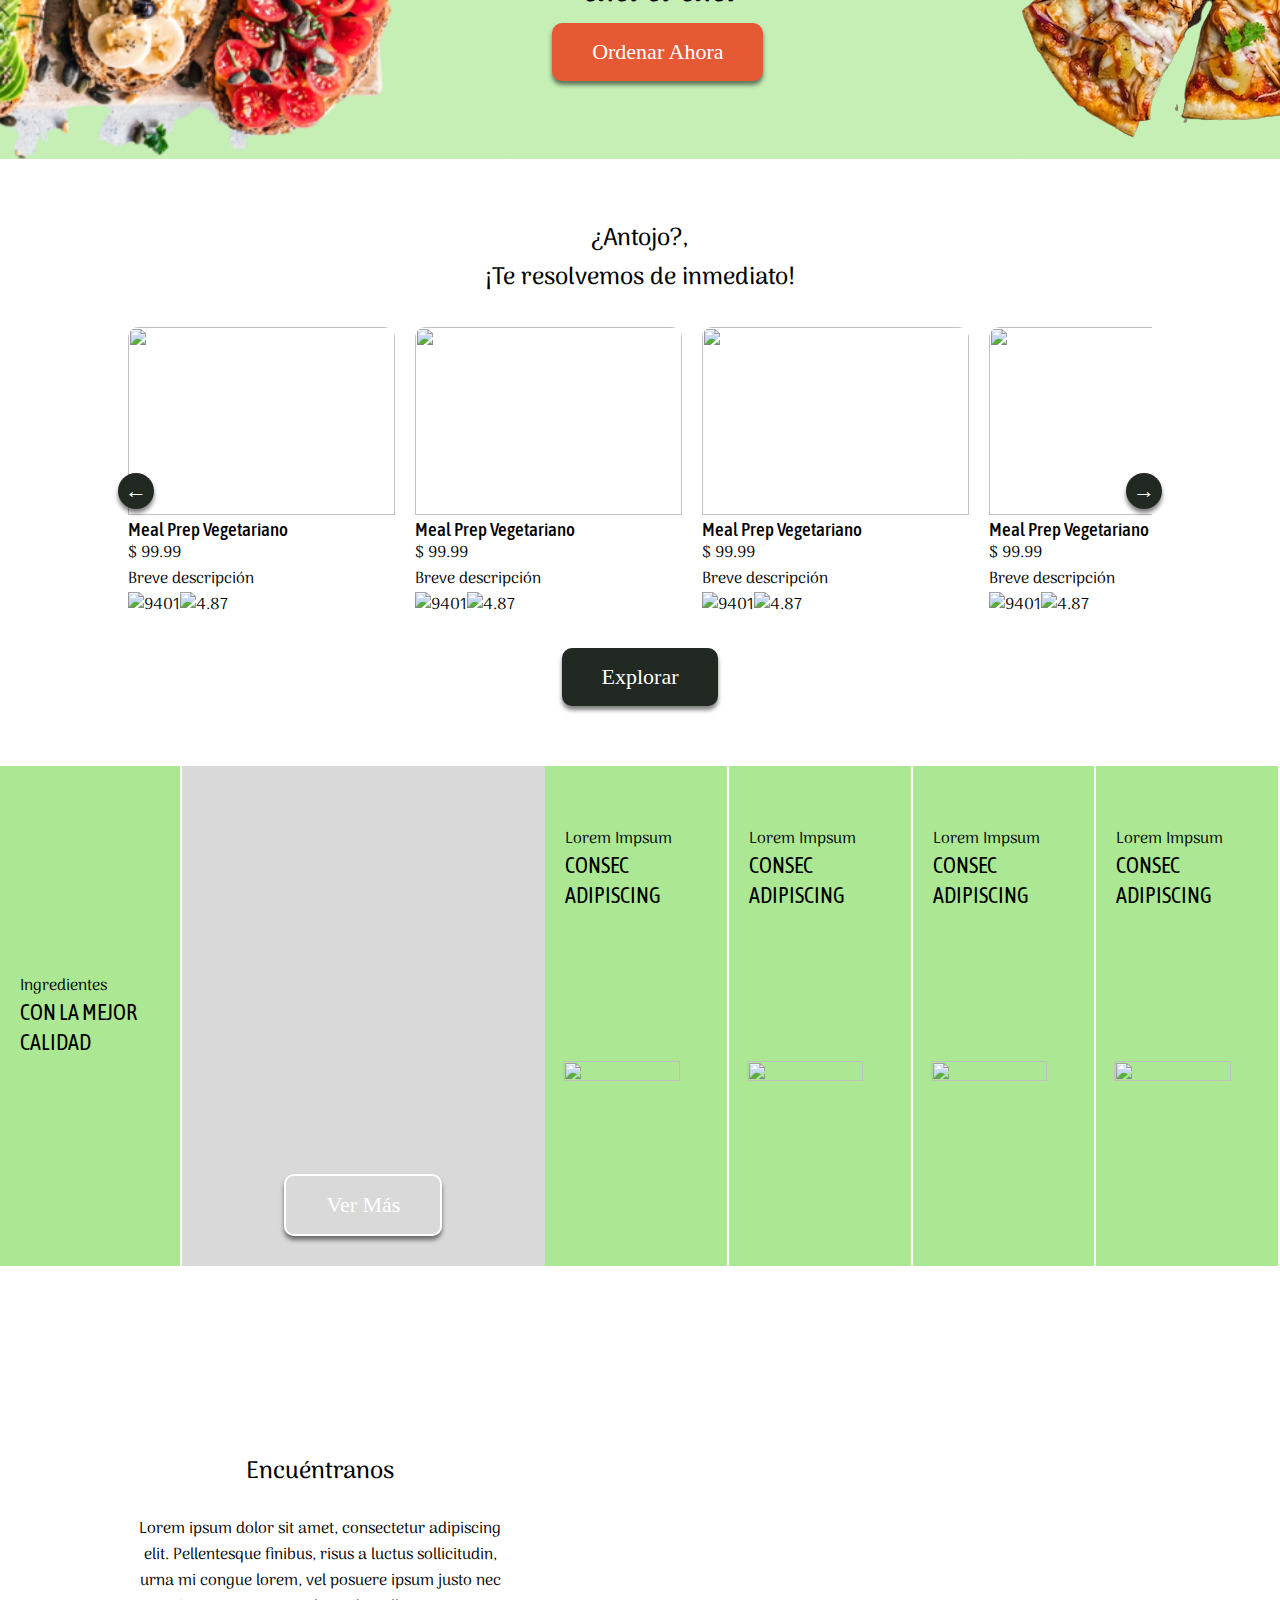
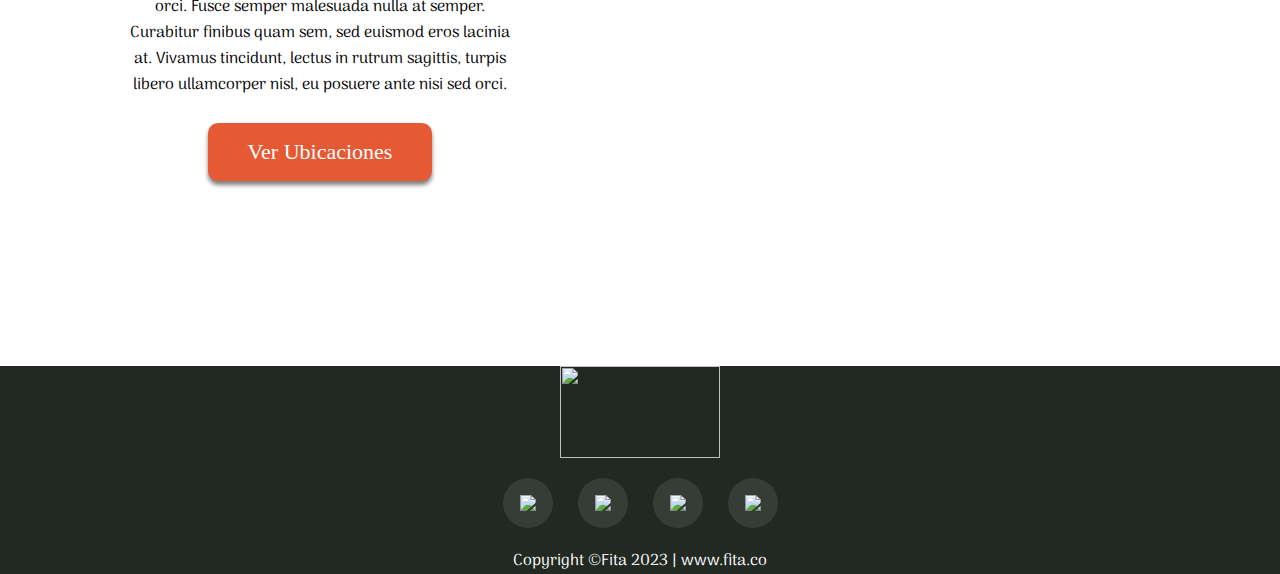
==== commit cb2ab844: "cambios al index" ====
--- a/index.html
+++ b/index.html
@@ -19,7 +19,7 @@
       <div class="flex navBar flxBetween flxAlgnCenter borderBox">
         <a href="index.html"><img src="img/logo-letras-derecha.png" alt="Logo Fita" height="60px" width="104px"></a>
       <nav>
-        <ul class="flex flxEnd fntAsap txtBlanco gap20">
+        <ul class="flex flxEnd fntAsap txtBlanco gap20 desaparecerMobile">
           <li><a>Sobre Nosotros</a></li>
           <li><a>Menú</a></li>
           <li><a>Productos</a></li>
@@ -31,26 +31,26 @@
       <section id="indexHero">
         <!-- HERO -->
         <div id="hero-container" class="centerDiv borderBox">
-          <div class="indexhero__SMlogos flex vflex">
-            <div class="SMlogo">
+          <div class="indexhero__SMlogos flex vflex desaparecerMobile">
+            <button class="SMlogo">
               <img src="img/sm-instagram.svg">
-            </div>
-            <div class="SMlogo">
+            </button>
+            <button class="SMlogo">
               <img src="img/sm-whatsapp.svg">
-            </div>
-            <div class="SMlogo">
+            </button>
+            <button class="SMlogo">
               <img src="img/sm-pinterest.svg">
-            </div>
-            <div class="SMlogo">
+            </button>
+            <button class="SMlogo">
               <img src="img/sm-youtube.svg">
-            </div>
+            </button>
           </div>
   
-          <div class="flex vflex flxAlgnCenter flxBetween txtBlanco" id="hero-content">
+          <div class="flex vflex flxAlgnCenter flxBetween txtBlanco txtCenter" id="hero-content">
             <h1 id="fita-hero" class="fntFonarto txtShadowBlanco">Fita</h1>
             <p class="txtShadowBlanco fntAsap txt22">Comer saludable, ¡no tiene que ser aburrido!</p>
             <button>Ordenar Ahora</button>
-            <button>Comprar Productos</button>
+            <button class="button-unfilled-white">Comprar Productos</button>
             <img src="img/iconMouse.svg" width="72px" height="60px">
           </div>
         </div>
@@ -61,9 +61,15 @@
 
     <main>
       <section class="txtCenter">
+
+        <div class="espacio60"></div>
+
         <!-- RAZONES FITA -->
         <h2 class="fntArima">¿Por qué <span class="fntFonarto txtDestaque">Fita</span>?</h2>
-        <div id="razones-container"class="flex padding80 borderBox">
+
+        <div class="espacio30"></div>
+
+        <div id="razones-container"class="flex padding80 borderBox vflexMobile">
           <div class="flex vflex razonFita">
             <img src="img/hoja.svg" alt="icono de una hoja">
             <h3>Fresco y Orgánico</h3>
@@ -82,81 +88,89 @@
         </div>
       </section>
 
+      <div class="espacio60"></div>
+
       <section class="banner">
         <!-- BANNER -->
-        <div class="flex flxBetween flxAlgnCenter">
-          <img src="img/banner-left.png" height="340px" width="auto" alt="#">
+        <div class="flex flxBetween flxAlgnCenter txtCenter banner-content vflexMobile">
+          <img class="desaparecerMobile"src="img/banner-left.png" height="455px" width="auto" alt="#">
           <div class="flex vflex flxAlgnCenter">
             <p class="fntFonarto txtDestaque txt96">Fita</p>
             <p class="txt40">La opción saludable para tu día a día</p>
-            <button>Ordenar Ahora</button>
-          </div>
-          <img src="img/banner-right.png" height="455px" width="auto" alt="#">
+            <button class="background-CTA">Ordenar Ahora</button>
+          </div>
+          <img class="desaparecerMobile" src="img/banner-right.png" height="455px" width="auto" alt="#">
         </div>
        
       </section>
+
+      <div class="espacio60"></div>
 
       <section class="flex vflex flxAlgnCenter">
         <!-- VISTA MENU -->
         <h2 class="txtCenter">¿Antojo?,<br>¡Te resolvemos de inmediato!</h2>
+        <div class="espacio30"></div>
         
         <div class="carousel-container">
           <div class="carousel-wrapper">
             <div class="carousel flex">
               <div class="carousel-items flex gap20">
-                <div class="carousel-item">
-                  <img src="img/meal-prep.jpg" style="height: 188px; width:267px;">
-                  <h3>Meal Prep Vegetariano</h3>
-                  <p>$ 99.99</p>  
-                  <p>Breve descripción</p>
-                  <div class="flex">
-                    <div class="flex"> 
-                      <img src="img/user.svg">
-                      <p>9401</p>
-                    </div>
-                    <div class="flex">
-                      <img src="img/star.svg">
-                      <p>4.87</p>
-                    </div>
-                  </div>
-                </div>
-
-                <div class="carousel-item">
-                  <img src="img/meal-prep.jpg" style="height: 188px; width:267px;">
-                  <h3>Meal Prep Vegetariano</h3>
-                  <p>$ 99.99</p>  
-                  <p>Breve descripción</p>
-                  <div class="flex">
-                    <div class="flex"> 
-                      <img src="img/user.svg">
-                      <p>9401</p>
-                    </div>
-                    <div class="flex">
-                      <img src="img/star.svg">
-                      <p>4.87</p>
-                    </div>
-                  </div>
-                </div>
-
-                <div class="carousel-item">
-                  <img src="img/meal-prep.jpg" style="height: 188px; width:267px;">
-                  <h3>Meal Prep Vegetariano</h3>
-                  <p>$ 99.99</p>  
-                  <p>Breve descripción</p>
-                  <div class="flex">
-                    <div class="flex"> 
-                      <img src="img/user.svg">
-                      <p>9401</p>
-                    </div>
-                    <div class="flex">
-                      <img src="img/star.svg">
-                      <p>4.87</p>
-                    </div>
-                  </div>
-                </div>
-
-                <div class="carousel-item">
-                  <img src="img/meal-prep.jpg" style="height: 188px; width:267px;">
+                <div class="carousel-item-shadow">
+                  <div class="carousel-item">
+                    <img src="img/meal-prep.jpg" height="188px" width="267px">
+                    <h3>Meal Prep Vegetariano</h3>
+                    <p>$ 99.99</p>  
+                    <p>Breve descripción</p>
+                    <div class="flex">
+                      <div class="flex"> 
+                        <img src="img/user.svg">
+                        <p>9401</p>
+                      </div>
+                      <div class="flex">
+                        <img src="img/star.svg">
+                        <p>4.87</p>
+                      </div>
+                    </div>
+                  </div>
+                </div>
+                
+
+                <div class="carousel-item">
+                  <img src="img/meal-prep.jpg" height="188px" width="267px">
+                  <h3>Meal Prep Vegetariano</h3>
+                  <p>$ 99.99</p>  
+                  <p>Breve descripción</p>
+                  <div class="flex">
+                    <div class="flex"> 
+                      <img src="img/user.svg">
+                      <p>9401</p>
+                    </div>
+                    <div class="flex">
+                      <img src="img/star.svg">
+                      <p>4.87</p>
+                    </div>
+                  </div>
+                </div>
+
+                <div class="carousel-item">
+                  <img src="img/meal-prep.jpg" height="188px" width="267px">
+                  <h3>Meal Prep Vegetariano</h3>
+                  <p>$ 99.99</p>  
+                  <p>Breve descripción</p>
+                  <div class="flex">
+                    <div class="flex"> 
+                      <img src="img/user.svg">
+                      <p>9401</p>
+                    </div>
+                    <div class="flex">
+                      <img src="img/star.svg">
+                      <p>4.87</p>
+                    </div>
+                  </div>
+                </div>
+
+                <div class="carousel-item">
+                  <img src="img/meal-prep.jpg" height="188px" width="267px">
                   <h3>Meal Prep Vegetariano</h3>
                   <p>$ 99.99</p>  
                   <p>Breve descripción</p>
@@ -191,39 +205,42 @@
               </div>
             </div>
           </div>
-          <button class="carousel-control carousel-control-prev">&lt;</button>
-          <button class="carousel-control carousel-control-next">&gt;</button>
-        </div>
+          <button class="carousel-control carousel-control-prev">&larr;</button>
+          <button class="carousel-control carousel-control-next">&rarr;</button>
+        </div>
+        <div class="espacio30"></div>
         <button>Explorar</button>
       </section>
+
+      <div class="espacio60"></div>
 
       <section>
         <!-- INGREDIENTES -->
-        <div class="flex vIngredientes-container">
+        <div class="flex vIngredientes-container vflexMobile">
           <div class="vIngredientes-item flex vflex flxCenter borderBox">
             <p>Ingredientes <br> <span>CON LA MEJOR CALIDAD</span></p>
           </div>
 
           <div id="verMasIngredientes" class="flex">
-            <button>Ver Más</button>
-          </div>
-
-          <div class="vIngredientes-item flex vflex flxBetween">
+            <button class="button-unfilled-white">Ver Más</button>
+          </div>
+
+          <div class="vIngredientes-item flex vflex flxBetween desaparecerMobile">
             <p>Lorem Impsum <br><span>CONSEC ADIPISCING</span></p>
             <img src="img/ingrediente-1.png" height="177px" width="177px">
           </div>
 
-          <div class="vIngredientes-item flex vflex flxBetween">
+          <div class="vIngredientes-item flex vflex flxBetween desaparecerMobile">
             <p>Lorem Impsum <br><span>CONSEC ADIPISCING</span></p>
             <img src="img/ingrediente-2.png" height="177px" width="177px">
           </div>
 
-          <div class="vIngredientes-item flex vflex flxBetween">
+          <div class="vIngredientes-item flex vflex flxBetween desaparecerMobile">
             <p>Lorem Impsum <br><span>CONSEC ADIPISCING</span></p>
             <img src="img/ingrediente-3.png" height="177px" width="177px">
           </div>
 
-          <div class="vIngredientes-item flex vflex flxBetween">
+          <div class="vIngredientes-item flex vflex flxBetween desaparecerMobile">
             <p>Lorem Impsum <br><span>CONSEC ADIPISCING</span></p>
             <img src="img/ingrediente-4.png" height="177px" width="177px">
           </div>
@@ -232,16 +249,16 @@
 
       <section>
         <!-- UBICACIONES -->
-        <div class="flex txtCenter">
-          <div class="ubicaciones-elemento flex flxAlgnCenter">
+        <div class="flex txtCenter vflexMobile">
+          <div class="contUbicaciones flex flxAlgnCenter">
             <div class="flex vflex flxAlgnCenter flxCenter centerDiv gap25">
               <h2>Encuéntranos</h2>
               <p>Lorem ipsum dolor sit amet, consectetur adipiscing elit. Pellentesque finibus, risus a luctus sollicitudin, urna mi congue lorem, vel posuere ipsum justo nec orci. Fusce semper malesuada nulla at semper. Curabitur finibus quam sem, sed euismod eros lacinia at. Vivamus tincidunt, lectus in rutrum sagittis, turpis libero ullamcorper nisl, eu posuere ante nisi sed orci. </p>
-              <button>Ver Ubicaciones</button>
+              <button class="background-CTA">Ver Ubicaciones</button>
             </div>
           </div>
          
-          <div id="imgIndexUbicaciones" class="ubicaciones-elemento">
+          <div id="imgIndexUbicaciones" class="ubicaciones-elemento desaparecerMobile">
           </div>
         </div>
       </section>
--- a/css/style.css
+++ b/css/style.css
@@ -2,6 +2,8 @@
     margin: 0;
     padding: 0;
 }
+
+
 /* GENERALES */
 :root {
     --color-white: #FFF;
@@ -28,11 +30,37 @@
     font-family: 'Fonarto';
     display: block;
     font-size: var(--fntSize-txtSubttl);
+
+    background-color: var(--color-black);
+    color: var(--color-white);
+    padding: 16px 40px;
+    cursor: pointer;
+    border-radius: 10px;
+    border: none;
+    box-shadow: 0px 4px 4px rgba(0, 0, 0, 0.5);
+}
+
+button:hover {
+    background-color: var(--color-destaque);
+}
+
+.background-CTA {
+    background-color: var(--color-CTA);
+}
+
+.button-unfilled-white {
+    background-color: transparent;
+    border: 2px solid var(--color-white);
+}
+
+.button-unfilled-black {
+    background-color: transparent;
+    border: 2px solid var(--color-white);
 }
 
 img {
-    /* object-fit: cover;
-    object-position: center; */
+    padding:0;
+    margin: 0;
 }
 
 h2 {
@@ -78,8 +106,10 @@
 .gap20 {gap:20px}
 .gap25{gap:25px}
 
-.centerDiv {width:60%; margin:0 auto;
-}
+.centerDiv {width:60%; margin:0 auto;}
+.espacio60 {height: 60px;}
+.espacio30 {height: 30px;}
+
 .padding80 {padding: 0 10%;}
 
 .borderBox {box-sizing: border-box;}
@@ -115,7 +145,7 @@
 }
 
 .fntFonarto {
-    font-family: 'Fonarto';
+    font-family: 'Fonarto', sans-serif;
     font-weight: 700;
 }
 
@@ -158,6 +188,7 @@
     border-radius: 50%;
     width: 50px; 
     height: 50px;
+    padding: 0;
     display: flex;
     justify-content: center;
     align-items: center;
@@ -189,11 +220,13 @@
     position: relative;
 }
 
-.carousel-item {width: auto;}
+.carousel-item {width: auto; border-radius: 11px; overflow: hidden;}
+
+/* .carousel-item-shadow {box-shadow: 0px 4px 4px rgba(0, 0, 0, 0.25);} */
 
 .carousel-wrapper {overflow: hidden;}
 
-.carousel-control {position: absolute; top: 50%;}
+.carousel-control {position: absolute; top: 50%; border-radius: 50%; padding: 0; width: 36px; height: 36px; font-weight: bold;}
 .carousel-control-prev {left: -10px;}  
 .carousel-control-next {right: -10px;}
 
@@ -228,7 +261,7 @@
 
 #verMasIngredientes {
     width: calc(2* (100%/7));
-    background: url(../img/ingredientes-varios.jpg);
+    background: linear-gradient(0deg, rgba(0, 0, 0, 0.15), rgba(0, 0, 0, 0.15)), url(../img/ingredientes-varios.jpg);
     background-position: center;
     background-size: cover;
     align-items: flex-end;
@@ -237,7 +270,7 @@
 }
 
 /* Encuentranos - Ubicaciones */
-.ubicaciones-elemento {
+.contUbicaciones {
     width: 50%;
     height: 700px;
 }
@@ -248,4 +281,36 @@
     background-size: cover;
 }
 
-
+/* Media Queries */
+
+@media (max-width: 1020px) {
+    /* Generales */
+    .desaparecerMobile {display: none;}
+    .vflexMobile {flex-direction: column; align-items: center;}
+    button {font-size: 20px; white-space: nowrap;}
+
+    /* Banner */
+    .banner-content {padding: 30px;}
+
+    /* Index */
+    .razonFita {width: 100%;}
+    #razones-container {gap: 30px;}
+    .vIngredientes-item {
+        width: 100%;
+        padding: 60px 0;
+        background-color: var(--color-claro);
+    }
+    #verMasIngredientes {
+        width: 100%;
+        height: 40vh;
+        justify-content: center;
+        align-items: center;
+
+    }
+    .contUbicaciones {
+        width: 100%;
+    }
+    #fita-hero {font-size: 40vw;}
+
+
+}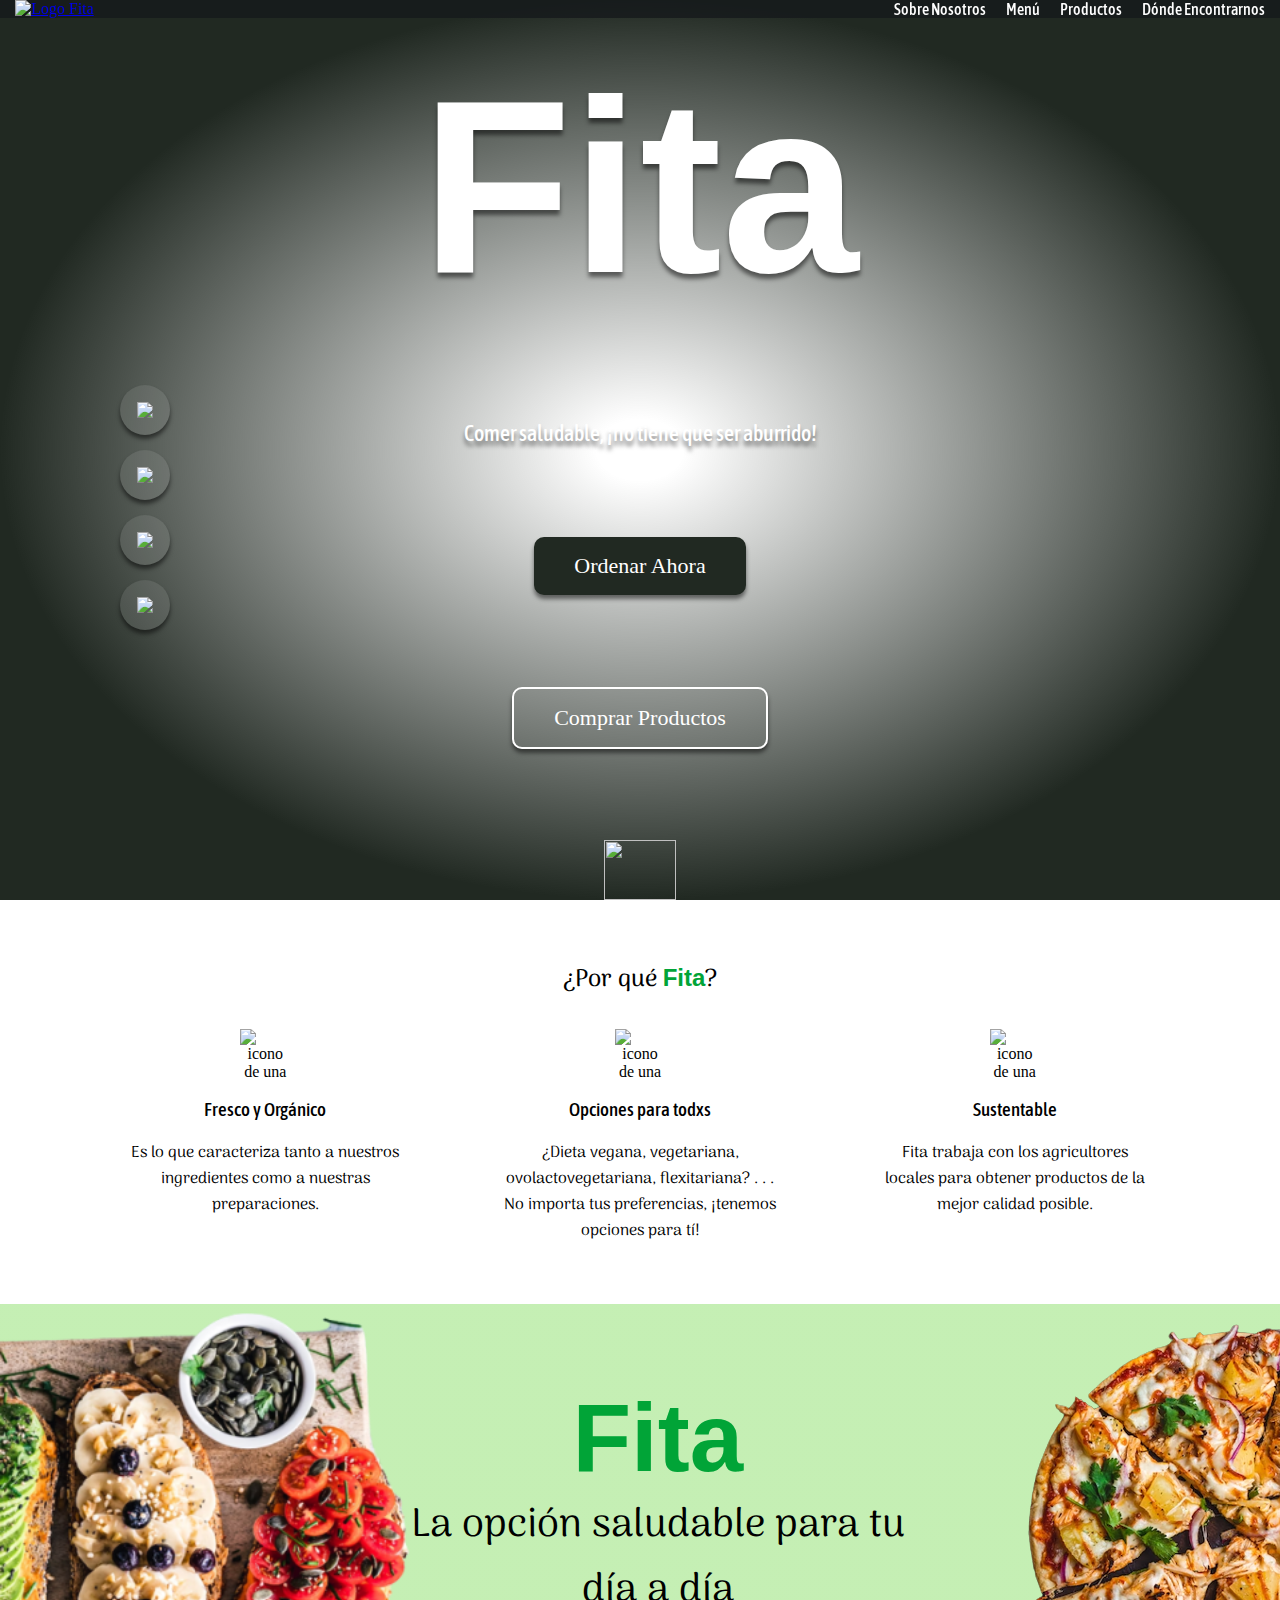
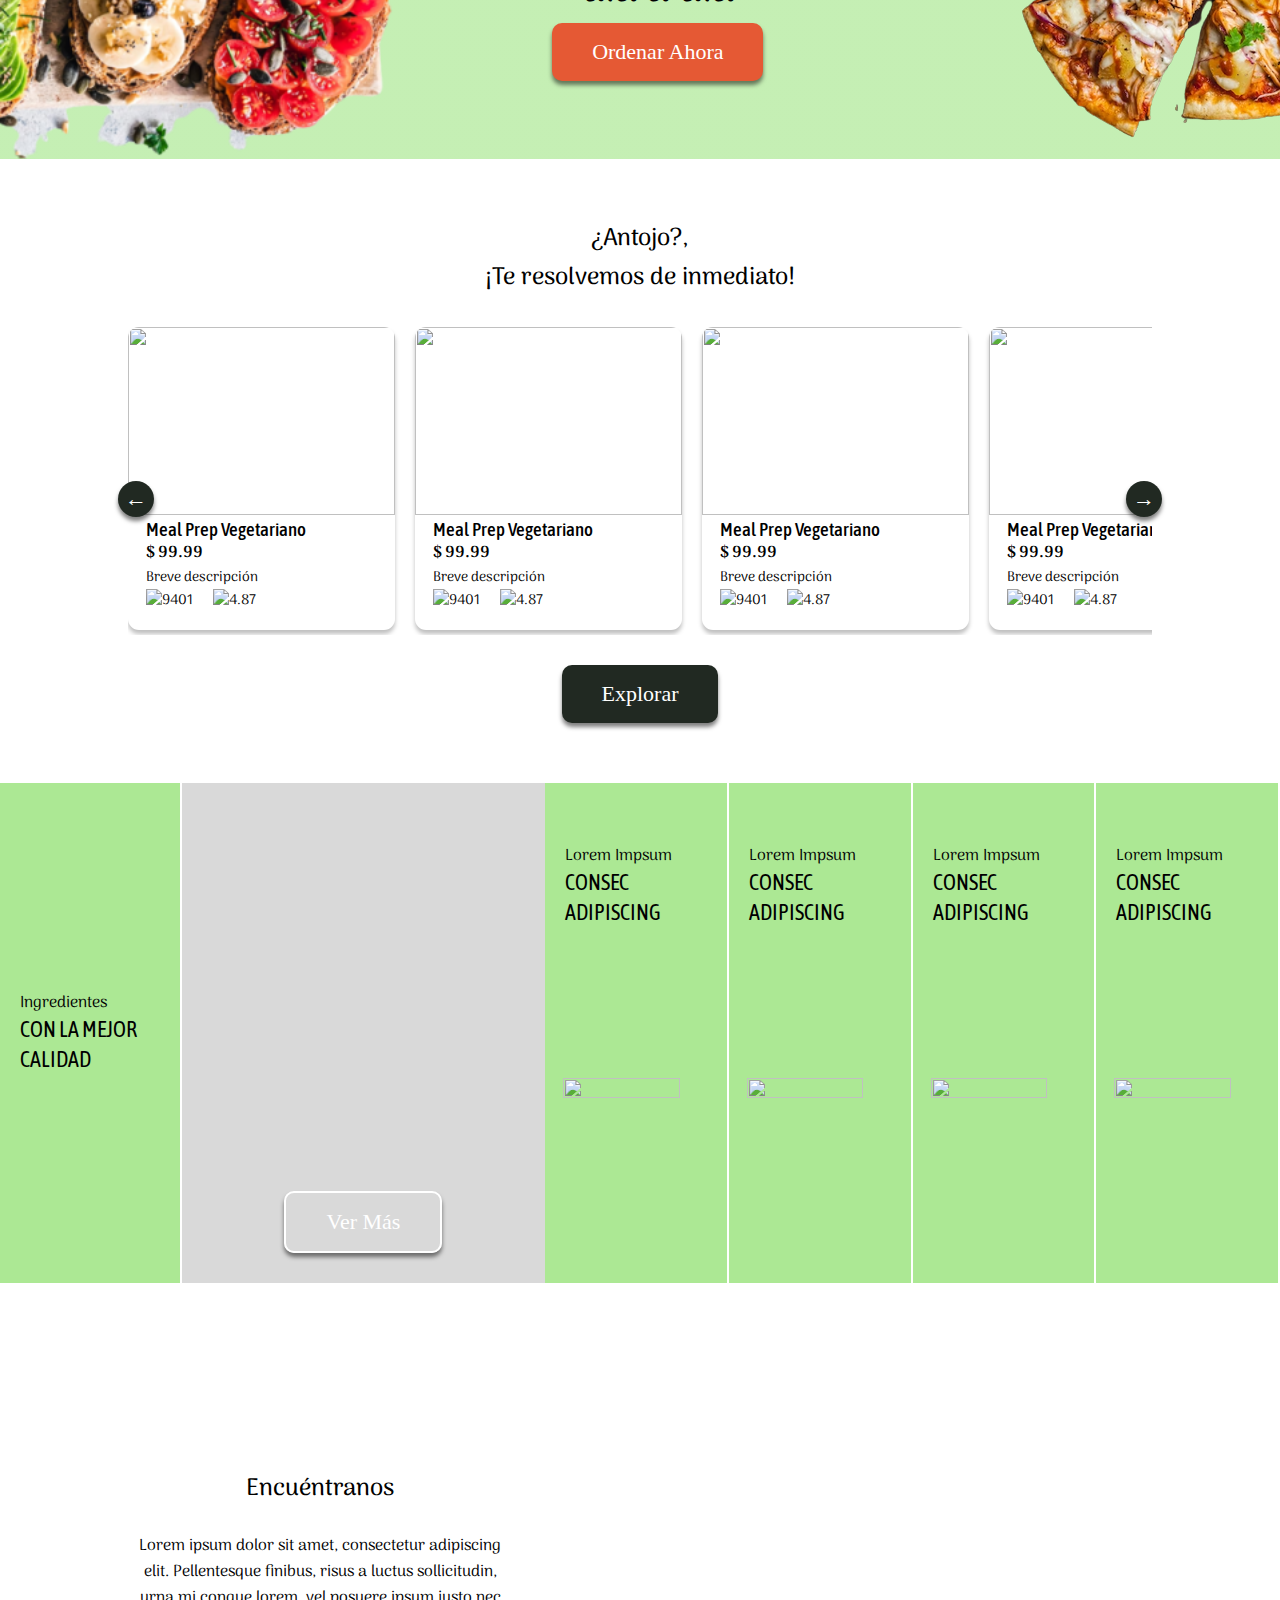
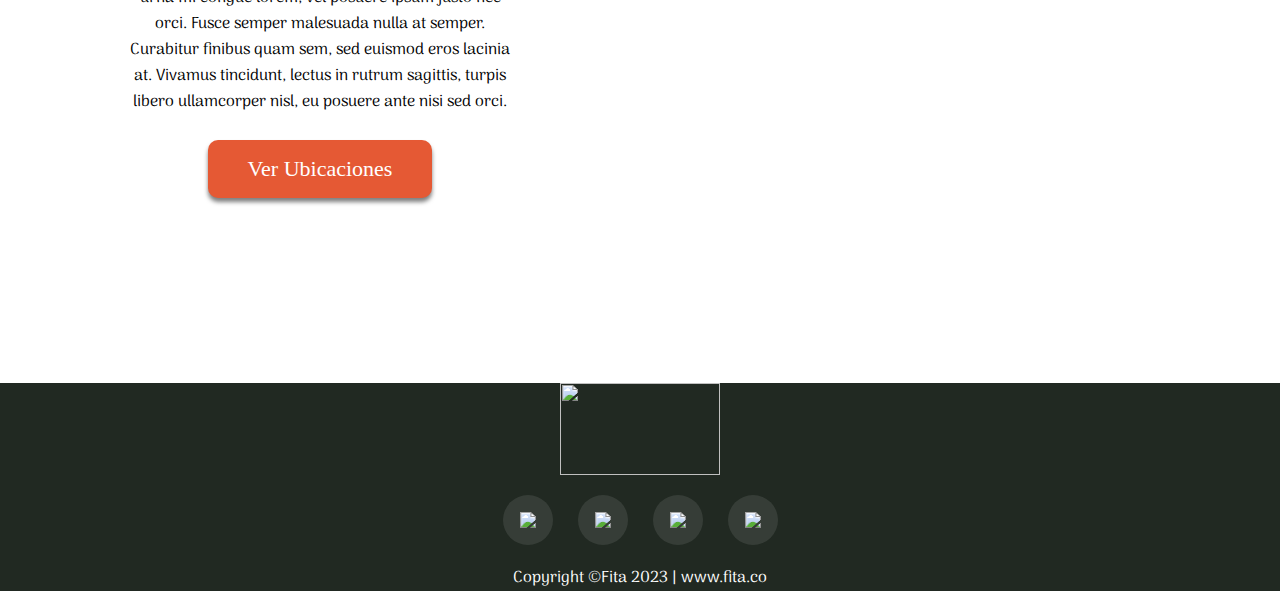
==== commit e1377cc4: "Adaptaciones para hacerlo mas mobile responsive, falta menu hamburguesa en mobile, terminar carousel" ====
--- a/index.html
+++ b/index.html
@@ -112,98 +112,142 @@
         <div class="espacio30"></div>
         
         <div class="carousel-container">
-          <div class="carousel-wrapper">
-            <div class="carousel flex">
+          <div class="carousel-wrapper flex">
               <div class="carousel-items flex gap20">
-                <div class="carousel-item-shadow">
-                  <div class="carousel-item">
-                    <img src="img/meal-prep.jpg" height="188px" width="267px">
-                    <h3>Meal Prep Vegetariano</h3>
-                    <p>$ 99.99</p>  
-                    <p>Breve descripción</p>
-                    <div class="flex">
-                      <div class="flex"> 
-                        <img src="img/user.svg">
-                        <p>9401</p>
-                      </div>
-                      <div class="flex">
-                        <img src="img/star.svg">
-                        <p>4.87</p>
-                      </div>
-                    </div>
-                  </div>
-                </div>
-                
-
-                <div class="carousel-item">
-                  <img src="img/meal-prep.jpg" height="188px" width="267px">
-                  <h3>Meal Prep Vegetariano</h3>
-                  <p>$ 99.99</p>  
-                  <p>Breve descripción</p>
-                  <div class="flex">
-                    <div class="flex"> 
-                      <img src="img/user.svg">
-                      <p>9401</p>
-                    </div>
-                    <div class="flex">
-                      <img src="img/star.svg">
-                      <p>4.87</p>
-                    </div>
-                  </div>
-                </div>
-
-                <div class="carousel-item">
-                  <img src="img/meal-prep.jpg" height="188px" width="267px">
-                  <h3>Meal Prep Vegetariano</h3>
-                  <p>$ 99.99</p>  
-                  <p>Breve descripción</p>
-                  <div class="flex">
-                    <div class="flex"> 
-                      <img src="img/user.svg">
-                      <p>9401</p>
-                    </div>
-                    <div class="flex">
-                      <img src="img/star.svg">
-                      <p>4.87</p>
-                    </div>
-                  </div>
-                </div>
-
-                <div class="carousel-item">
-                  <img src="img/meal-prep.jpg" height="188px" width="267px">
-                  <h3>Meal Prep Vegetariano</h3>
-                  <p>$ 99.99</p>  
-                  <p>Breve descripción</p>
-                  <div class="flex">
-                    <div class="flex"> 
-                      <img src="img/user.svg">
-                      <p>9401</p>
-                    </div>
-                    <div class="flex">
-                      <img src="img/star.svg">
-                      <p>4.87</p>
-                    </div>
-                  </div>
-                </div>
-
-                <div class="carousel-item">
-                  <img src="img/meal-prep.jpg" height="188px" width="267px">
-                  <h3>Meal Prep Vegetariano</h3>
-                  <p>$ 99.99</p>  
-                  <p>Breve descripción</p>
-                  <div class="flex">
-                    <div class="flex"> 
-                      <img src="img/user.svg">
-                      <p>9401</p>
-                    </div>
-                    <div class="flex">
-                      <img src="img/star.svg">
-                      <p>4.87</p>
-                    </div>
-                  </div>
-                </div>
+                  <div class="carousel-item">
+                    <img src="img/meal-prep.jpg" height="188px" width="267px">
+                    <div class="carousel-content">
+                      <h3>Meal Prep Vegetariano</h3>
+                      <p><span>$ 99.99</span></p>  
+                      <p>Breve descripción</p>
+                      <div class="flex gap20">
+                        <div class="flex"> 
+                          <img src="img/user.svg">
+                          <p >9401</p>
+                        </div>
+                        <div class="flex">
+                          <img src="img/star.svg">
+                          <p >4.87</p>
+                        </div>
+                      </div>
+                    </div>
+                  </div>
+
+                  <div class="carousel-item">
+                    <img src="img/meal-prep.jpg" height="188px" width="267px">
+                    <div class="carousel-content">
+                      <h3>Meal Prep Vegetariano</h3>
+                      <p><span>$ 99.99</span></p>  
+                      <p>Breve descripción</p>
+                      <div class="flex gap20">
+                        <div class="flex"> 
+                          <img src="img/user.svg">
+                          <p >9401</p>
+                        </div>
+                        <div class="flex">
+                          <img src="img/star.svg">
+                          <p >4.87</p>
+                        </div>
+                      </div>
+                    </div>
+                  </div>
+
+                  <div class="carousel-item">
+                    <img src="img/meal-prep.jpg" height="188px" width="267px">
+                    <div class="carousel-content">
+                      <h3>Meal Prep Vegetariano</h3>
+                      <p><span>$ 99.99</span></p>  
+                      <p>Breve descripción</p>
+                      <div class="flex gap20">
+                        <div class="flex"> 
+                          <img src="img/user.svg">
+                          <p >9401</p>
+                        </div>
+                        <div class="flex">
+                          <img src="img/star.svg">
+                          <p >4.87</p>
+                        </div>
+                      </div>
+                    </div>
+                  </div>
+
+                  <div class="carousel-item">
+                    <img src="img/meal-prep.jpg" height="188px" width="267px">
+                    <div class="carousel-content">
+                      <h3>Meal Prep Vegetariano</h3>
+                      <p><span>$ 99.99</span></p>  
+                      <p>Breve descripción</p>
+                      <div class="flex gap20">
+                        <div class="flex"> 
+                          <img src="img/user.svg">
+                          <p >9401</p>
+                        </div>
+                        <div class="flex">
+                          <img src="img/star.svg">
+                          <p >4.87</p>
+                        </div>
+                      </div>
+                    </div>
+                  </div>
+
+                  <div class="carousel-item">
+                    <img src="img/meal-prep.jpg" height="188px" width="267px">
+                    <div class="carousel-content">
+                      <h3>Meal Prep Vegetariano</h3>
+                      <p><span>$ 99.99</span></p>  
+                      <p>Breve descripción</p>
+                      <div class="flex gap20">
+                        <div class="flex"> 
+                          <img src="img/user.svg">
+                          <p >9401</p>
+                        </div>
+                        <div class="flex">
+                          <img src="img/star.svg">
+                          <p >4.87</p>
+                        </div>
+                      </div>
+                    </div>
+                  </div>
+
+                  <div class="carousel-item">
+                    <img src="img/meal-prep.jpg" height="188px" width="267px">
+                    <div class="carousel-content">
+                      <h3>Meal Prep Vegetariano</h3>
+                      <p><span>$ 99.99</span></p>  
+                      <p>Breve descripción</p>
+                      <div class="flex gap20">
+                        <div class="flex"> 
+                          <img src="img/user.svg">
+                          <p >9401</p>
+                        </div>
+                        <div class="flex">
+                          <img src="img/star.svg">
+                          <p >4.87</p>
+                        </div>
+                      </div>
+                    </div>
+                  </div>
+
+                  <div class="carousel-item">
+                    <img src="img/meal-prep.jpg" height="188px" width="267px">
+                    <div class="carousel-content">
+                      <h3>Meal Prep Vegetariano</h3>
+                      <p><span>$ 99.99</span></p>  
+                      <p>Breve descripción</p>
+                      <div class="flex gap20">
+                        <div class="flex"> 
+                          <img src="img/user.svg">
+                          <p >9401</p>
+                        </div>
+                        <div class="flex">
+                          <img src="img/star.svg">
+                          <p >4.87</p>
+                        </div>
+                      </div>
+                    </div>
+                  </div>
               </div>
-            </div>
+
           </div>
           <button class="carousel-control carousel-control-prev">&larr;</button>
           <button class="carousel-control carousel-control-next">&rarr;</button>
@@ -258,7 +302,7 @@
             </div>
           </div>
          
-          <div id="imgIndexUbicaciones" class="ubicaciones-elemento desaparecerMobile">
+          <div id="imgIndexUbicaciones" class="contUbicaciones desaparecerMobile">
           </div>
         </div>
       </section>
--- a/css/style.css
+++ b/css/style.css
@@ -138,6 +138,7 @@
 .txt40 {font-size: var(--fntSize-txtTtl);}
 .txt22 {font-size: var(--fntSize-txtSubttl);}
 .txt96 {font-size: 96px;}
+.txt14 {font-size: var(--fntSize-txtPeq)}
 
 .fntArima {
     font-family: 'Arima', cursive;
@@ -157,6 +158,7 @@
     max-width: 100%;
     width: 100%;
     padding: 0 15px;
+    background: rgba(21, 25, 27, 0.8);
 }
 
 #indexHero {
@@ -220,15 +222,17 @@
     position: relative;
 }
 
-.carousel-item {width: auto; border-radius: 11px; overflow: hidden;}
-
-/* .carousel-item-shadow {box-shadow: 0px 4px 4px rgba(0, 0, 0, 0.25);} */
+.carousel-item {width: auto; border-radius: 11px; overflow: hidden; box-shadow: 0px 4px 4px rgba(0, 0, 0, 0.25); margin-bottom: 5px;}
+.carousel-content {padding-left: 18px; padding-bottom: 18px;} 
 
 .carousel-wrapper {overflow: hidden;}
 
 .carousel-control {position: absolute; top: 50%; border-radius: 50%; padding: 0; width: 36px; height: 36px; font-weight: bold;}
 .carousel-control-prev {left: -10px;}  
 .carousel-control-next {right: -10px;}
+.carousel-item p {font-size: var(--fntSize-txtPeq);}
+.carousel-item p span {font-weight: 600; font-size: var(--fntSize-txtNormal);}
+
 
 /* Ingredientes */
 .vIngredientes-container {
@@ -311,6 +315,4 @@
         width: 100%;
     }
     #fita-hero {font-size: 40vw;}
-
-
 }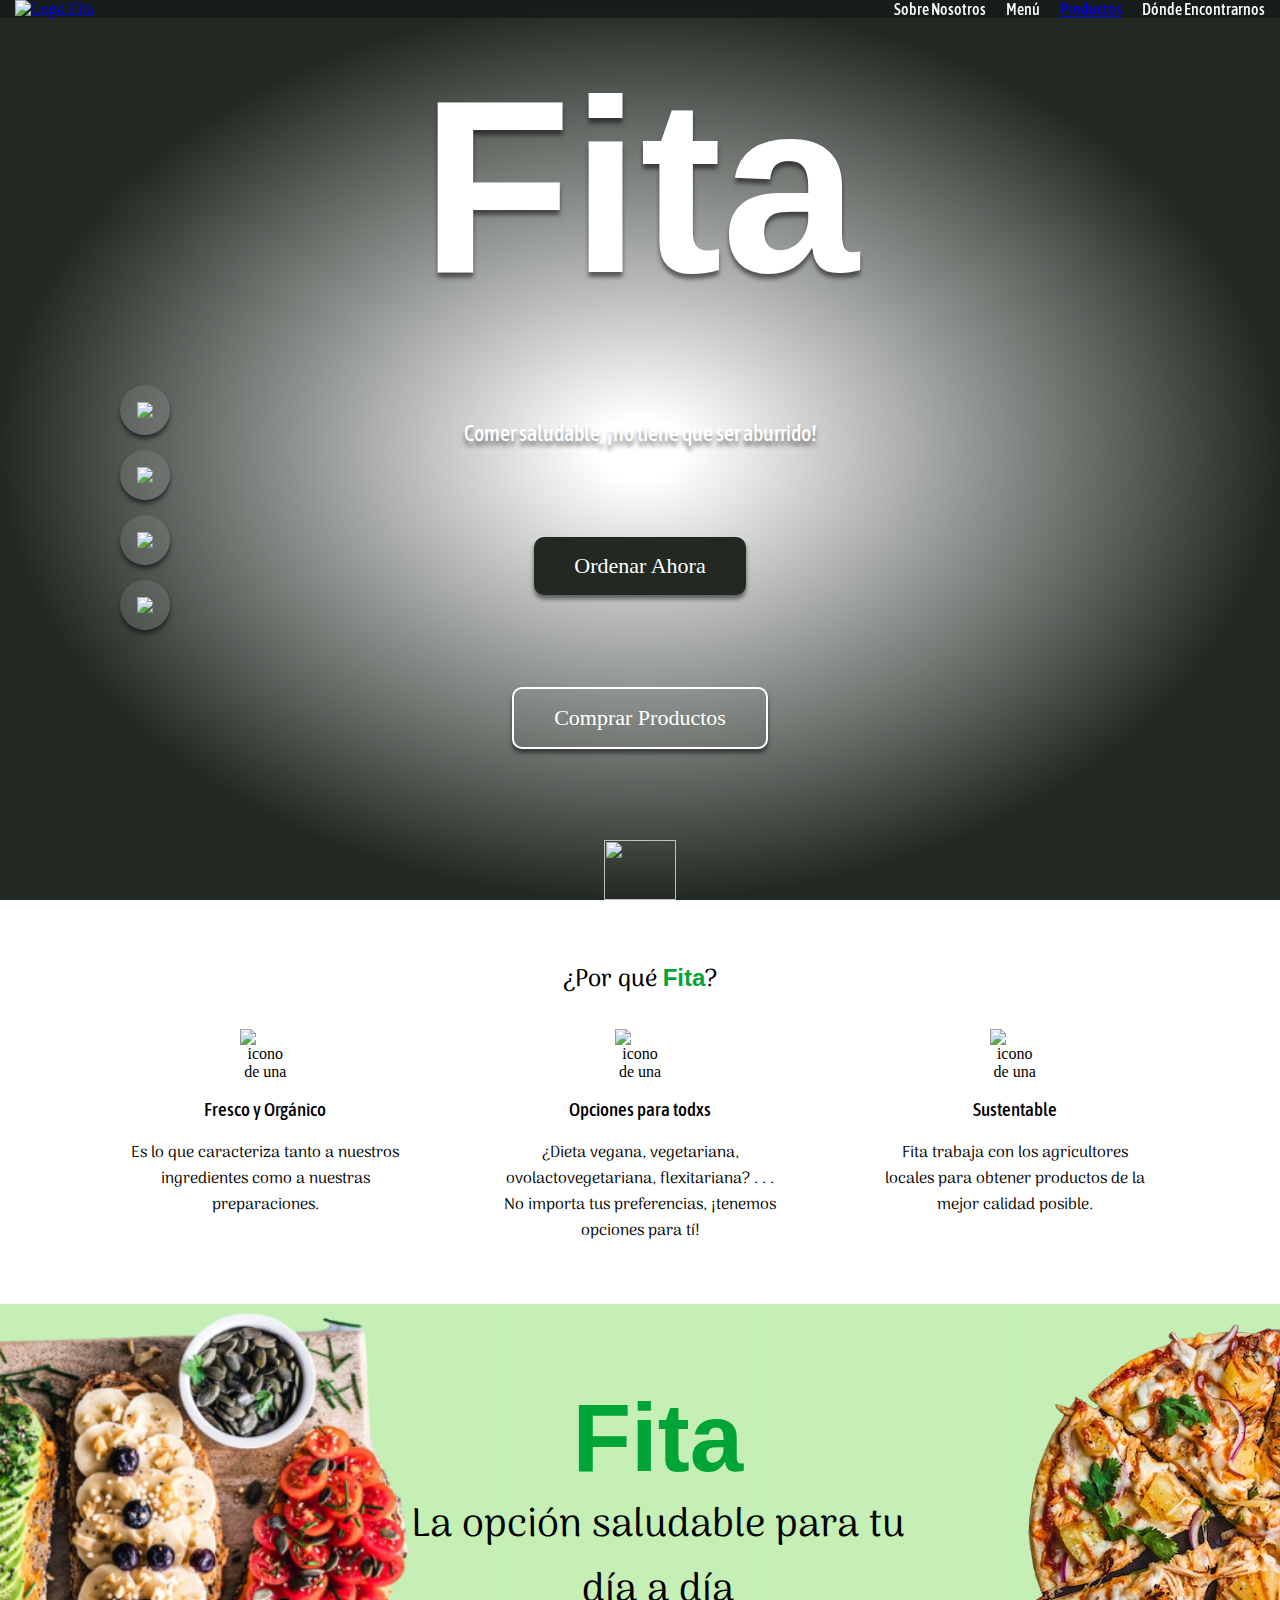
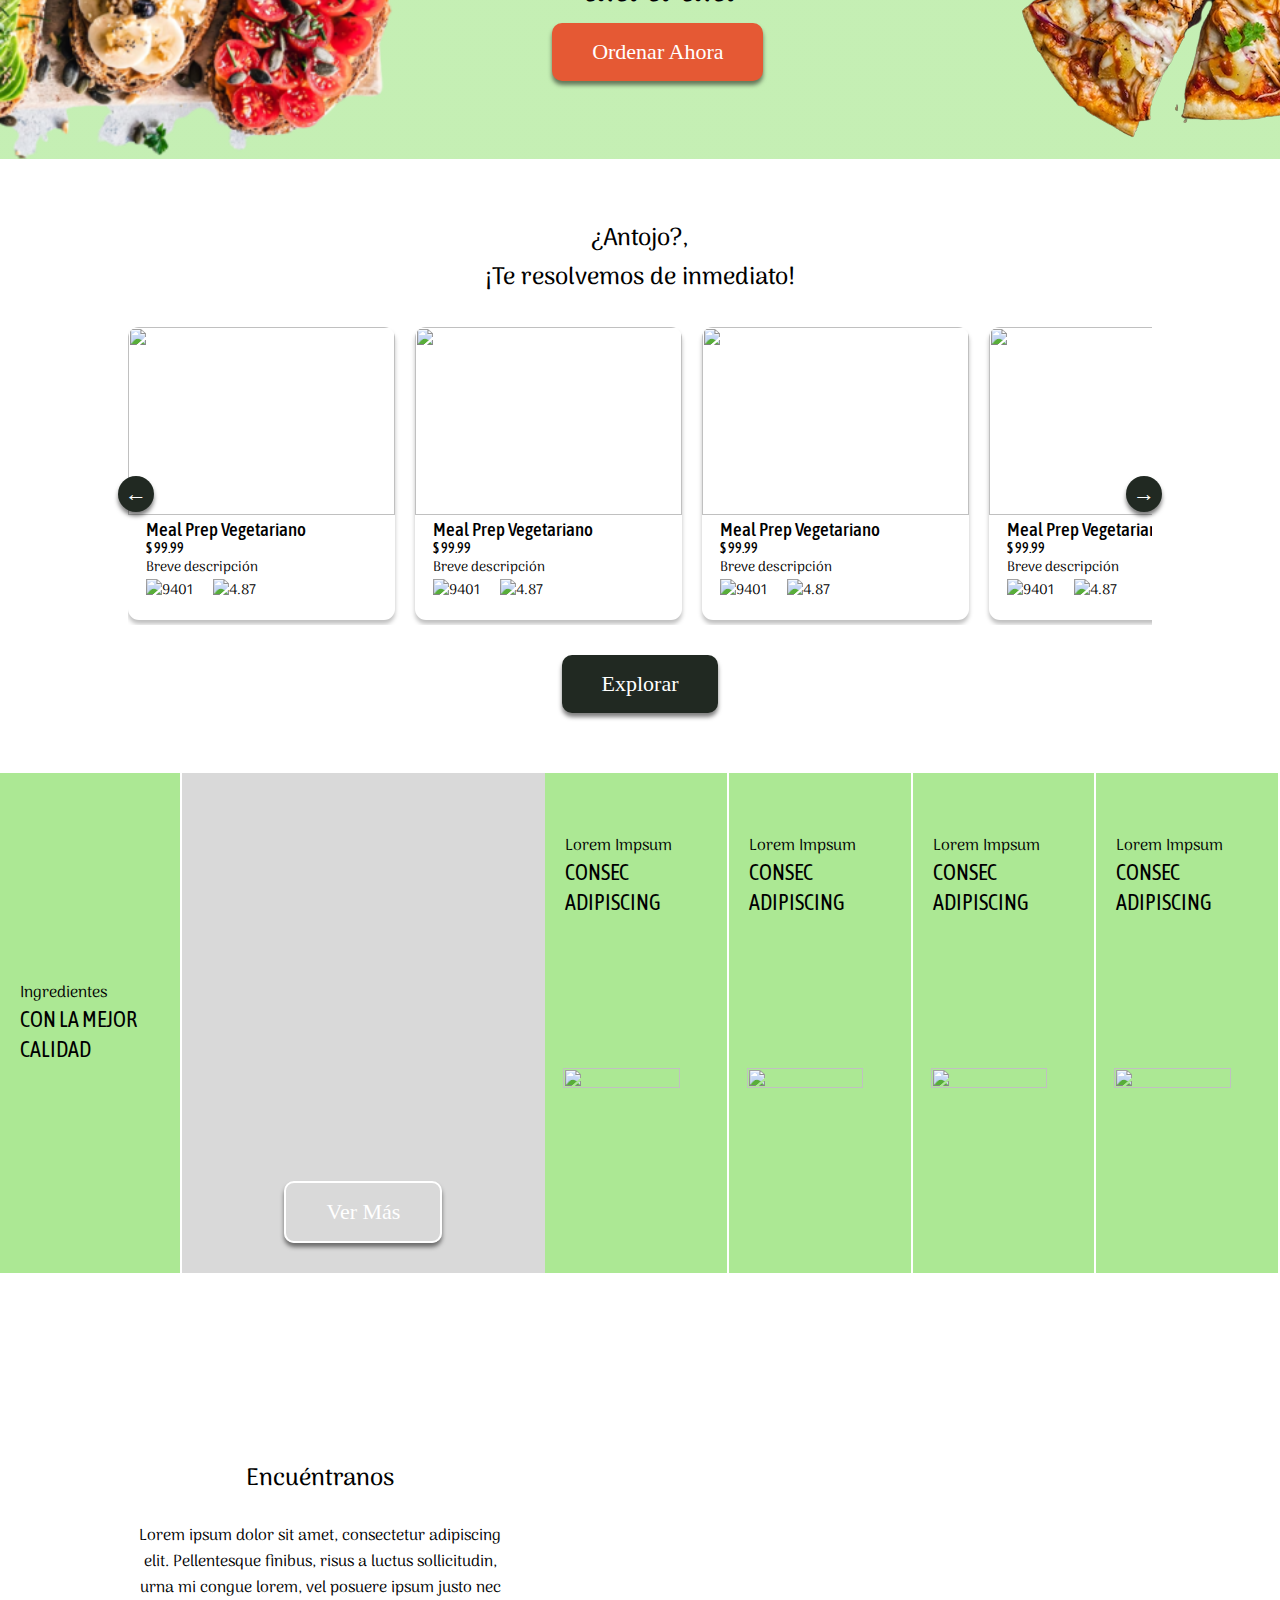
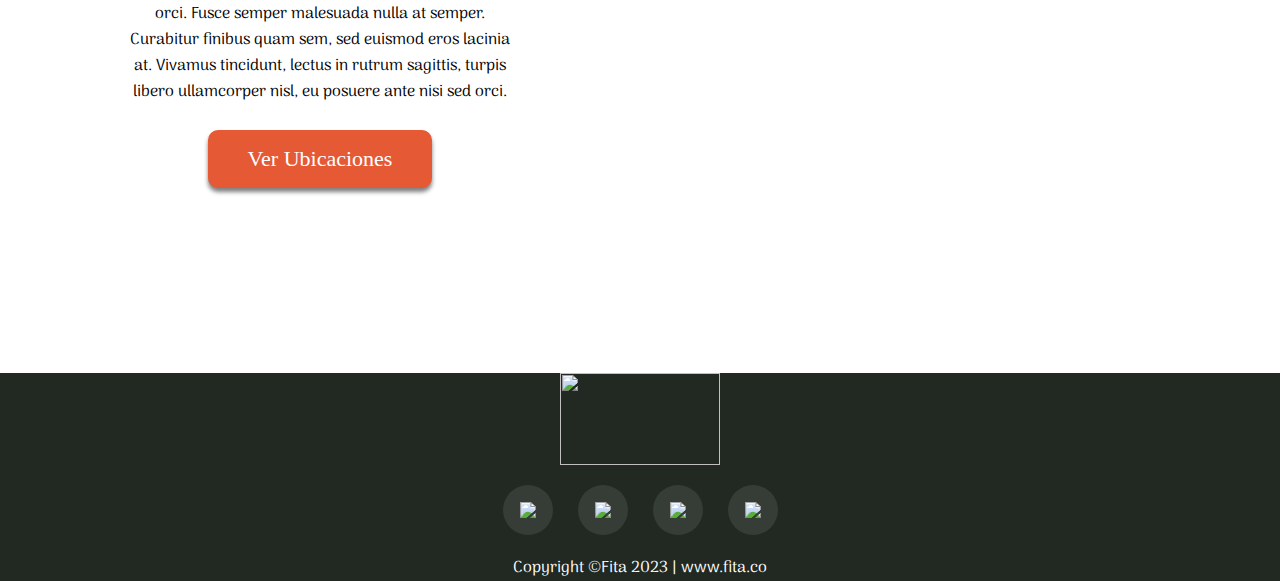
==== commit 3d50b306: "Productos completado y responsive, comienzo a hacer Menu" ====
--- a/index.html
+++ b/index.html
@@ -16,13 +16,13 @@
   <div><!--  class="grid indexGrid"> -->
     <!-- NAV BAR -->
     <header>
-      <div class="flex navBar flxBetween flxAlgnCenter borderBox">
+      <div class="navBar flex flxBetween flxAlgnCenter borderBox" id="index-navbar">
         <a href="index.html"><img src="img/logo-letras-derecha.png" alt="Logo Fita" height="60px" width="104px"></a>
       <nav>
         <ul class="flex flxEnd fntAsap txtBlanco gap20 desaparecerMobile">
           <li><a>Sobre Nosotros</a></li>
           <li><a>Menú</a></li>
-          <li><a>Productos</a></li>
+          <li><a href="pages/productos.html">Productos</a></li>
           <li><a>Dónde Encontrarnos</a></li>
         </ul>
       </nav>
@@ -46,7 +46,7 @@
             </button>
           </div>
   
-          <div class="flex vflex flxAlgnCenter flxBetween txtBlanco txtCenter" id="hero-content">
+          <div class="flex vflex flxAlgnCenter flxBetween txtBlanco txtCenter" id="indexhero-content">
             <h1 id="fita-hero" class="fntFonarto txtShadowBlanco">Fita</h1>
             <p class="txtShadowBlanco fntAsap txt22">Comer saludable, ¡no tiene que ser aburrido!</p>
             <button>Ordenar Ahora</button>
@@ -118,121 +118,121 @@
                     <img src="img/meal-prep.jpg" height="188px" width="267px">
                     <div class="carousel-content">
                       <h3>Meal Prep Vegetariano</h3>
-                      <p><span>$ 99.99</span></p>  
-                      <p>Breve descripción</p>
-                      <div class="flex gap20">
-                        <div class="flex"> 
-                          <img src="img/user.svg">
-                          <p >9401</p>
-                        </div>
-                        <div class="flex">
-                          <img src="img/star.svg">
-                          <p >4.87</p>
-                        </div>
-                      </div>
-                    </div>
-                  </div>
-
-                  <div class="carousel-item">
-                    <img src="img/meal-prep.jpg" height="188px" width="267px">
-                    <div class="carousel-content">
-                      <h3>Meal Prep Vegetariano</h3>
-                      <p><span>$ 99.99</span></p>  
-                      <p>Breve descripción</p>
-                      <div class="flex gap20">
-                        <div class="flex"> 
-                          <img src="img/user.svg">
-                          <p >9401</p>
-                        </div>
-                        <div class="flex">
-                          <img src="img/star.svg">
-                          <p >4.87</p>
-                        </div>
-                      </div>
-                    </div>
-                  </div>
-
-                  <div class="carousel-item">
-                    <img src="img/meal-prep.jpg" height="188px" width="267px">
-                    <div class="carousel-content">
-                      <h3>Meal Prep Vegetariano</h3>
-                      <p><span>$ 99.99</span></p>  
-                      <p>Breve descripción</p>
-                      <div class="flex gap20">
-                        <div class="flex"> 
-                          <img src="img/user.svg">
-                          <p >9401</p>
-                        </div>
-                        <div class="flex">
-                          <img src="img/star.svg">
-                          <p >4.87</p>
-                        </div>
-                      </div>
-                    </div>
-                  </div>
-
-                  <div class="carousel-item">
-                    <img src="img/meal-prep.jpg" height="188px" width="267px">
-                    <div class="carousel-content">
-                      <h3>Meal Prep Vegetariano</h3>
-                      <p><span>$ 99.99</span></p>  
-                      <p>Breve descripción</p>
-                      <div class="flex gap20">
-                        <div class="flex"> 
-                          <img src="img/user.svg">
-                          <p >9401</p>
-                        </div>
-                        <div class="flex">
-                          <img src="img/star.svg">
-                          <p >4.87</p>
-                        </div>
-                      </div>
-                    </div>
-                  </div>
-
-                  <div class="carousel-item">
-                    <img src="img/meal-prep.jpg" height="188px" width="267px">
-                    <div class="carousel-content">
-                      <h3>Meal Prep Vegetariano</h3>
-                      <p><span>$ 99.99</span></p>  
-                      <p>Breve descripción</p>
-                      <div class="flex gap20">
-                        <div class="flex"> 
-                          <img src="img/user.svg">
-                          <p >9401</p>
-                        </div>
-                        <div class="flex">
-                          <img src="img/star.svg">
-                          <p >4.87</p>
-                        </div>
-                      </div>
-                    </div>
-                  </div>
-
-                  <div class="carousel-item">
-                    <img src="img/meal-prep.jpg" height="188px" width="267px">
-                    <div class="carousel-content">
-                      <h3>Meal Prep Vegetariano</h3>
-                      <p><span>$ 99.99</span></p>  
-                      <p>Breve descripción</p>
-                      <div class="flex gap20">
-                        <div class="flex"> 
-                          <img src="img/user.svg">
-                          <p >9401</p>
-                        </div>
-                        <div class="flex">
-                          <img src="img/star.svg">
-                          <p >4.87</p>
-                        </div>
-                      </div>
-                    </div>
-                  </div>
-
-                  <div class="carousel-item">
-                    <img src="img/meal-prep.jpg" height="188px" width="267px">
-                    <div class="carousel-content">
-                      <h3>Meal Prep Vegetariano</h3>
-                      <p><span>$ 99.99</span></p>  
+                      <p class="txtSubtitulo">$ 99.99</p>
+                      <p>Breve descripción</p>
+                      <div class="flex gap20">
+                        <div class="flex"> 
+                          <img src="img/user.svg">
+                          <p >9401</p>
+                        </div>
+                        <div class="flex">
+                          <img src="img/star.svg">
+                          <p >4.87</p>
+                        </div>
+                      </div>
+                    </div>
+                  </div>
+
+                  <div class="carousel-item">
+                    <img src="img/meal-prep.jpg" height="188px" width="267px">
+                    <div class="carousel-content">
+                      <h3>Meal Prep Vegetariano</h3>
+                      <p class="txtSubtitulo">$ 99.99</p>
+                      <p>Breve descripción</p>
+                      <div class="flex gap20">
+                        <div class="flex"> 
+                          <img src="img/user.svg">
+                          <p >9401</p>
+                        </div>
+                        <div class="flex">
+                          <img src="img/star.svg">
+                          <p >4.87</p>
+                        </div>
+                      </div>
+                    </div>
+                  </div>
+
+                  <div class="carousel-item">
+                    <img src="img/meal-prep.jpg" height="188px" width="267px">
+                    <div class="carousel-content">
+                      <h3>Meal Prep Vegetariano</h3>
+                      <p class="txtSubtitulo">$ 99.99</p> 
+                      <p>Breve descripción</p>
+                      <div class="flex gap20">
+                        <div class="flex"> 
+                          <img src="img/user.svg">
+                          <p >9401</p>
+                        </div>
+                        <div class="flex">
+                          <img src="img/star.svg">
+                          <p >4.87</p>
+                        </div>
+                      </div>
+                    </div>
+                  </div>
+
+                  <div class="carousel-item">
+                    <img src="img/meal-prep.jpg" height="188px" width="267px">
+                    <div class="carousel-content">
+                      <h3>Meal Prep Vegetariano</h3>
+                      <p class="txtSubtitulo">$ 99.99</p>
+                      <p>Breve descripción</p>
+                      <div class="flex gap20">
+                        <div class="flex"> 
+                          <img src="img/user.svg">
+                          <p >9401</p>
+                        </div>
+                        <div class="flex">
+                          <img src="img/star.svg">
+                          <p >4.87</p>
+                        </div>
+                      </div>
+                    </div>
+                  </div>
+
+                  <div class="carousel-item">
+                    <img src="img/meal-prep.jpg" height="188px" width="267px">
+                    <div class="carousel-content">
+                      <h3>Meal Prep Vegetariano</h3>
+                      <p class="txtSubtitulo">$ 99.99</p> 
+                      <p>Breve descripción</p>
+                      <div class="flex gap20">
+                        <div class="flex"> 
+                          <img src="img/user.svg">
+                          <p >9401</p>
+                        </div>
+                        <div class="flex">
+                          <img src="img/star.svg">
+                          <p >4.87</p>
+                        </div>
+                      </div>
+                    </div>
+                  </div>
+
+                  <div class="carousel-item">
+                    <img src="img/meal-prep.jpg" height="188px" width="267px">
+                    <div class="carousel-content">
+                      <h3>Meal Prep Vegetariano</h3>
+                      <p class="txtSubtitulo">$ 99.99</p> 
+                      <p>Breve descripción</p>
+                      <div class="flex gap20">
+                        <div class="flex"> 
+                          <img src="img/user.svg">
+                          <p >9401</p>
+                        </div>
+                        <div class="flex">
+                          <img src="img/star.svg">
+                          <p >4.87</p>
+                        </div>
+                      </div>
+                    </div>
+                  </div>
+
+                  <div class="carousel-item">
+                    <img src="img/meal-prep.jpg" height="188px" width="267px">
+                    <div class="carousel-content">
+                      <h3>Meal Prep Vegetariano</h3>
+                      <p class="txtSubtitulo">$ 99.99</p>
                       <p>Breve descripción</p>
                       <div class="flex gap20">
                         <div class="flex"> 
--- a/css/style.css
+++ b/css/style.css
@@ -16,6 +16,8 @@
     --fntSize-txtSubttl: 22px;
     --fntSize-txtTtl: 40px;
     --fntSize-txtPeq: 14px;
+    --fntSize-txtH1-desktop: 96px;
+    --fntSize-txtH1-mobile: 64px;
 }
 @font-face {
     font-family: 'Fonarto';
@@ -63,6 +65,8 @@
     margin: 0;
 }
 
+h1 {font-family: 'Asap Condensed', sans-serif; font-size: var(--fntSize-txtH1-desktop); text-transform: uppercase;}
+
 h2 {
     font-family: 'Arima', cursive;
     font-weight: 500;
@@ -80,6 +84,10 @@
 /* DISPLAY */
 .grid {display: grid;}
 
+.allWidth {width: 100%;}
+
+.allHeight {height: 100%;}
+
 .flex {
     display: flex;
     flex-direction: row;
@@ -95,6 +103,9 @@
     align-items: center;
 }
 
+.flxAlgnStrt {
+    align-items: baseline;
+}
 .flxBetween {
     justify-content: space-between;
 }
@@ -105,6 +116,7 @@
 
 .gap20 {gap:20px}
 .gap25{gap:25px}
+.gap8 {gap: 8px;}
 
 .centerDiv {width:60%; margin:0 auto;}
 .espacio60 {height: 60px;}
@@ -137,8 +149,9 @@
 
 .txt40 {font-size: var(--fntSize-txtTtl);}
 .txt22 {font-size: var(--fntSize-txtSubttl);}
-.txt96 {font-size: 96px;}
+.txt96 {font-size: var(--fntSize-txtH1-desktop);}
 .txt14 {font-size: var(--fntSize-txtPeq)}
+.txtSubtitulo {font-family: 'Asap Condensed'; font-weight: 500; font-size: var(--fntSize-txtSubttl);}
 
 .fntArima {
     font-family: 'Arima', cursive;
@@ -150,16 +163,39 @@
     font-weight: 700;
 }
 
-/* header */
+/* REUTILIZABLES */
 header {position: relative;}
 .navBar {
-    position: fixed;
+    position: sticky;
     z-index: 1000;
     max-width: 100%;
     width: 100%;
     padding: 0 15px;
-    background: rgba(21, 25, 27, 0.8);
-}
+    background: var(--color-black);
+}
+.circulo {
+    height: 92px;
+    width: 92px;
+    border-radius: 50%;
+    background-color: var(--color-destaque);
+  }
+
+.hero {height: 35vh; padding-bottom: 30px;}
+
+.banner {
+    background: linear-gradient(0deg, rgba(172, 232, 148, 0.7), rgba(172, 232, 148, 0.7)), url(../img/fondo-blanco-lineas.png);
+    background-position: center;
+    background-size: cover;
+}
+
+.grid-productos{
+    grid-template-columns: 1fr 1fr 1fr 1fr;
+    grid-template-rows: auto;
+    row-gap: 60px;
+}
+/* INDEX */
+
+#index-navbar{background: rgba(21, 25, 27, 0.8); position: fixed;}
 
 #indexHero {
     background: radial-gradient(50% 50% at 50% 50%, rgba(33, 41, 34, 0) 6.77%, #212922 100%),url(../img/burger-hero.png);
@@ -174,9 +210,9 @@
     padding-top: 5vh;
 }
 
-#hero-content {height: 100%;}
-
-#fita-hero {font-size: 246px;}
+#indexhero-content {height: 100%;}
+
+#fita-hero {font-size: 246px; text-transform: capitalize;}
 
 .indexhero__SMlogos {
     position: absolute;
@@ -206,15 +242,6 @@
 
 #razones-container {gap: 100px;}
 
-/* Banner */
-
-.banner {
-    background: linear-gradient(0deg, rgba(172, 232, 148, 0.7), rgba(172, 232, 148, 0.7)), url(../img/fondo-blanco-lineas.png);
-    background-position: center;
-    background-size: cover;
-}
-
-
 /* Carousel menu */
 .carousel-container {
     width: 80%;
@@ -231,7 +258,6 @@
 .carousel-control-prev {left: -10px;}  
 .carousel-control-next {right: -10px;}
 .carousel-item p {font-size: var(--fntSize-txtPeq);}
-.carousel-item p span {font-weight: 600; font-size: var(--fntSize-txtNormal);}
 
 
 /* Ingredientes */
@@ -285,12 +311,39 @@
     background-size: cover;
 }
 
+/* Productos */
+.bttnBolsa {
+    padding: 0;
+    width: 34px;
+    height: 34px;
+    border-radius: 9px;
+}
+
+.producto {
+    box-shadow: 0px 4px 4px rgba(0, 0, 0, 0.25);
+    box-sizing: border-box;
+    border-radius: 22px;
+    padding: 16px;
+    width: 225px;
+}
+
+.producto-img {padding: 16px 25px;}
+
+
+
 /* Media Queries */
 
 @media (max-width: 1020px) {
     /* Generales */
     .desaparecerMobile {display: none;}
     .vflexMobile {flex-direction: column; align-items: center;}
+    .stflexMobile{justify-content: flex-start;}
+    .hero div {align-items: baseline;}
+    .hero {height: 40vh;}
+
+
+    /* Elementos */
+    h1 {font-size: var(--fntSize-txtH1-mobile)}
     button {font-size: 20px; white-space: nowrap;}
 
     /* Banner */
@@ -315,4 +368,27 @@
         width: 100%;
     }
     #fita-hero {font-size: 40vw;}
+    /* Productos */
+    .grid-productos {
+        grid-template-columns: 1fr;
+    }
+}
+
+@media (min-width: 991px) and (max-width: 1200px) {
+    .grid-productos {
+        grid-template-columns: 1fr 1fr 1fr;
+    }
+}
+
+@media (min-width: 576px) and (max-width: 990px) {
+    .grid-productos {
+        grid-template-columns: 1fr 1fr;
+    }
+}
+
+@media (max-width: 575px) {
+    .grid-productos {
+        grid-template-columns: 1fr;
+        row-gap: 15px;
+    }
 }